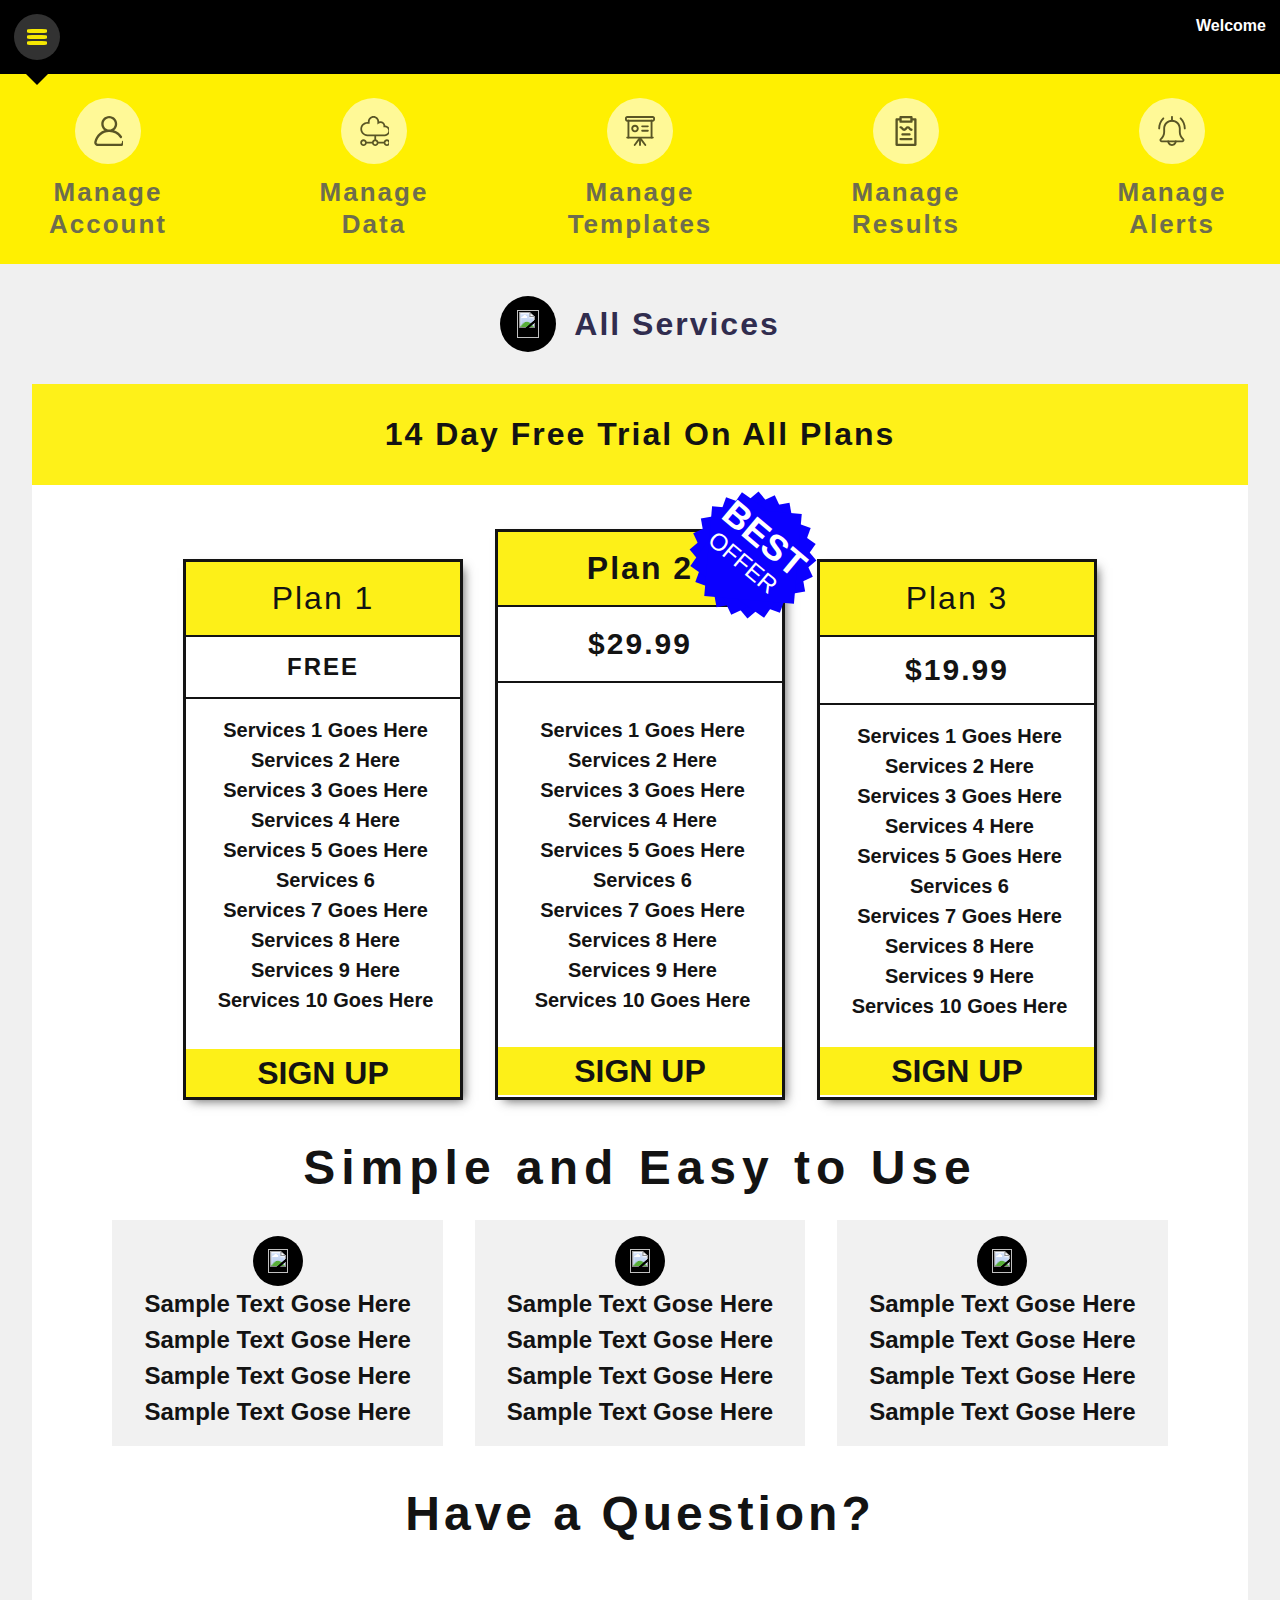
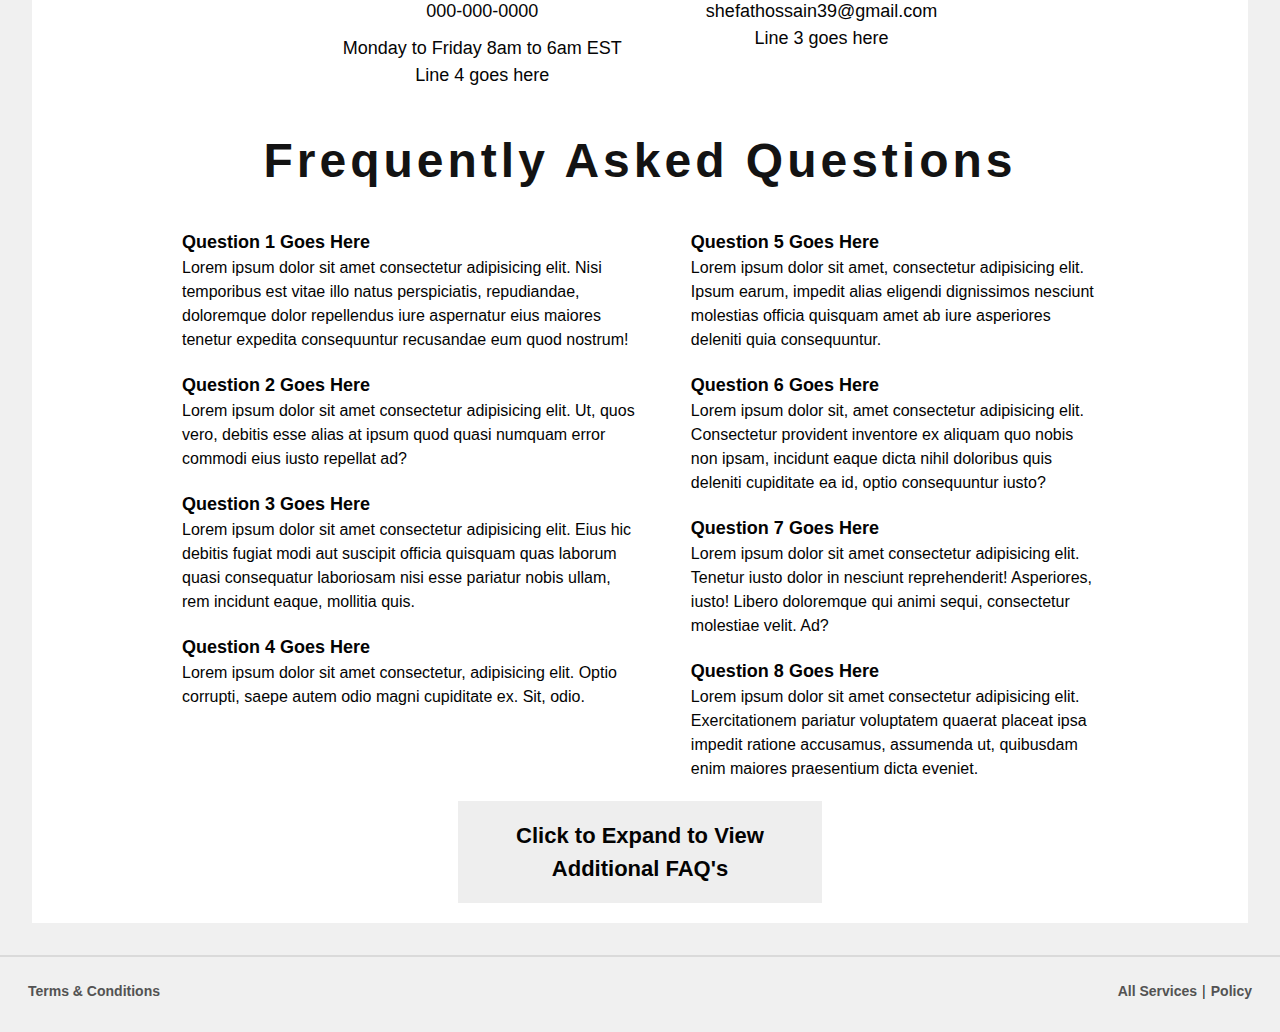
==== allservices.html @ dcf8f084 "Email System & Contact Icon Operation Fixed" ====
<!DOCTYPE html>
<html lang="en">

<head>
    <meta charset="UTF-8">
    <meta name="viewport" content="width=device-width, initial-scale=1.0">
    <title>All Services</title>
    <link rel="stylesheet" href="./css/all_min.css">
    <link rel="stylesheet" href="./css/bootstrap.css">
    <link rel="stylesheet" href="./css/allservices.css">
    <link rel="stylesheet" href="./css/tooltip.css">
    <link rel="stylesheet" href="./css/style.css">
    <link rel="stylesheet" href="./css/login.css">
    <link rel="stylesheet" href="./css/media.css">

    <!-- JS Files  -->
    <script src="./js/bootstrap.js" defer></script>
    <script src="https://cdn.jsdelivr.net/npm/popper.js@1.16.1/dist/umd/popper.min.js" defer></script>
    <script src="https://code.jquery.com/ui/1.10.4/jquery-ui.js" defer></script>
    <script src="https://cdnjs.cloudflare.com/ajax/libs/jquery-easing/1.3/jquery.easing.min.js" defer></script>
    <script src="./js/navbar-script.js" defer></script>

</head>

<body>
    <!-- ============ HEADER SECTON START  ============ -->
    <!-- ============= NAVBAR START ============= -->
    <div class="mynav d-flex">
        <!-- FIXED BAR ITEMS START data-toggle="collapse" data-target="#collapsemenu" -->
        <div class="toggle-btn" onclick="myFunction()" type="button">
            <div class="hambugrer hambugrer1"></div>
            <div class="hambugrer"></div>
            <div class="hambugrer hambugrer3"></div>
        </div>
        <div class="marquee">
            <p>Scrolling text goes here and scrolls... Scrolling text goes here and scrolls... Scrolling text goes here
                and scrolls...</p>
        </div>
        <div class="nav-items d-flex">
            <div class="icon-box other-page45">
                <span class="msg45" tooltip="Email Options" flow="down">
                    <i class="icon fas fa-envelope" onclick="checkMailIcon()"></i>
                </span>
                <span class="moni45" tooltip="System Status" flow="down">
                    <i class="icon fas fa-desktop" onclick="gotoSystemStatus()"></i>
                </span>
                <span class="help45" tooltip="Customer Support" flow="down">
                    <i class="icon fas fa-hands-helping" onclick="gotoContactStatus()"></i>
                </span>
                <span class="user45" tooltip="User Info" flow="down">
                    <i class="icon fas fa-user" onclick="setAccountTab()"></i>
                </span>
                <span class="logout45" tooltip="Sign Out" flow="down">
                    <i class="icon fas fa-sign-out-alt" onclick="loggingOut()"></i>
                </span>
            </div>
            <div class="welcome-box">
                <p class="welcome m-0">Welcome</p>
                <p id="username_div" class="name m-0"></p>
            </div>
        </div>
        <!-- FIXED BAR ITEMS END -->
    </div>

    <!-- triangle -->
    <div id="triangle"></div>

    <!-- ======X====== NAVBAR END =======X===== -->

    <!-- =========== COLLAPSE MENU BAR START =========== -->
    <div class="open navbar-collapse" id="collapsemenu">
        <!-- ============ MAIN TAB CONTAINER + ITEM SECTION START ============ -->
        <div class="wrapper">
            <!-- ======== TAB MENU NAVIGATION START ======== -->
            <div class="tabs">
                <ul id="tabs_ul">
                    <li data-list="tab_1" onclick="setAccountTab()">
                        <div class="tab-box">
                            <div class="svg-box">
                                <svg viewBox="-21 0 512 512">
                                    <path
                                        d="M510.702,438.722c-2.251-10.813-12.84-17.754-23.657-15.503c-10.814,2.251-17.755,12.843-15.503,23.656
                                c1.297,6.229-0.248,12.613-4.236,17.519c-2.31,2.841-7.461,7.606-15.999,7.606H60.693c-8.538,0-13.689-4.766-15.999-7.606
                                c-3.989-4.905-5.533-11.29-4.236-17.519c20.756-99.695,108.691-172.521,210.24-174.977c1.759,0.068,3.526,0.102,5.302,0.102
                                c1.782,0,3.556-0.035,5.322-0.103c71.532,1.716,137.648,37.947,177.687,97.66c6.151,9.175,18.574,11.625,27.75,5.474
                                c9.174-6.151,11.625-18.575,5.473-27.749c-32.817-48.944-80.47-84.534-134.804-102.417C370.538,220.036,392,180.477,392,136
                                C392,61.01,330.991,0,256,0S120,61.01,120,136c0,44.504,21.488,84.084,54.633,108.911c-30.368,9.998-58.863,25.555-83.803,46.069
                                c-45.732,37.617-77.529,90.086-89.532,147.742c-3.762,18.067,0.745,36.623,12.363,50.909C25.222,503.847,42.365,512,60.693,512
                                h390.613c18.329,0,35.472-8.153,47.032-22.369C509.958,475.345,514.464,456.789,510.702,438.722z M160,136
                                c0-52.935,43.065-96,96-96s96,43.065,96,96c0,51.305-40.455,93.339-91.141,95.878c-1.617-0.03-3.237-0.045-4.859-0.045c-1.614,0-3.228,0.016-4.84,0.046C200.465,229.35,160,187.312,160,136z" />
                                </svg>
                            </div>
                            <div class="title-box">
                                <p>Manage</p>
                                <p>Account</p>
                            </div>
                        </div>
                    </li>
                    <li data-list="tab_2" onclick="setDataTab()">
                        <div class="tab-box">
                            <div class="svg-box">
                                <svg viewBox="-21 0 512 512">
                                    <path
                                        d="m455.477 398.803c-25.981 0-47.91 17.649-54.493 41.599h-90.406c-5.269-19.169-20.369-34.289-39.513-39.566v-57.142h148.732c49.92 0 90.532-40.667 90.532-90.653 0-47.68-36.953-86.88-83.686-90.396-3.867-40.845-38.314-72.901-80.1-72.901-8.187 0-16.195 1.216-23.834 3.585-1.519-51.722-44.011-93.329-96.025-93.329-52.971 0-96.066 43.152-96.066 96.194v6.727h-8.551c-66.294 0-120.227 54.005-120.227 120.387s53.933 120.386 120.226 120.386h119.038v57.142c-19.144 5.276-34.244 20.397-39.513 39.566h-90.574c-6.583-23.949-28.512-41.599-54.493-41.599-31.167 0-56.524 25.39-56.524 56.598s25.357 56.599 56.524 56.599c25.981 0 47.91-17.649 54.493-41.599h90.574c6.583 23.95 28.512 41.599 54.493 41.599s47.91-17.649 54.493-41.599h90.406c6.584 23.95 28.512 41.599 54.494 41.599 31.167 0 56.523-25.39 56.523-56.599s-25.356-56.598-56.523-56.598zm-423.676-175.495c0-49.839 40.493-90.387 90.267-90.387h38.511v-36.727c0-36.5 29.655-66.194 66.106-66.194s66.106 29.695 66.106 66.194v50.954l23.861-17.587c8.713-6.422 19.05-9.817 29.892-9.817 27.846 0 50.5 22.685 50.5 50.567 0 1.774-.101 3.618-.3 5.48l-1.774 16.597h24.827c33.399 0 60.572 27.209 60.572 60.653s-27.173 60.652-60.572 60.652h-297.73c-49.774.001-90.266-40.546-90.266-90.385zm24.723 258.692c-14.647 0-26.564-11.932-26.564-26.599s11.917-26.599 26.564-26.599c14.648 0 26.563 11.932 26.563 26.599s-11.915 26.599-26.563 26.599zm199.56 0c-14.648 0-26.563-11.932-26.563-26.599s11.916-26.599 26.563-26.599 26.563 11.932 26.563 26.599-11.915 26.599-26.563 26.599zm199.393 0c-14.648 0-26.563-11.932-26.563-26.599s11.916-26.599 26.563-26.599 26.563 11.932 26.563 26.599-11.916 26.599-26.563 26.599z" />
                                </svg>
                            </div>
                            <div class="title-box">
                                <p>Manage</p>
                                <p>Data</p>
                            </div>
                        </div>
                    </li>
                    <li data-list="tab_3" onclick="setTemplateTab()">
                        <div class="tab-box">
                            <div class="svg-box">
                                <svg viewBox="0 0 24 24">
                                    <g>
                                        <path
                                            d="m8 13c-1.654 0-3-1.346-3-3s1.346-3 3-3 3 1.346 3 3-1.346 3-3 3zm0-4.5c-.827 0-1.5.673-1.5 1.5s.673 1.5 1.5 1.5 1.5-.673 1.5-1.5-.673-1.5-1.5-1.5z" />
                                    </g>
                                    <g>
                                        <path
                                            d="m18.25 9h-4.5c-.414 0-.75-.336-.75-.75s.336-.75.75-.75h4.5c.414 0 .75.336.75.75s-.336.75-.75.75z" />
                                    </g>
                                    <g>
                                        <path
                                            d="m18.25 12.5h-4.5c-.414 0-.75-.336-.75-.75s.336-.75.75-.75h4.5c.414 0 .75.336.75.75s-.336.75-.75.75z" />
                                    </g>
                                    <g>
                                        <path
                                            d="m22.25 4.5h-20.5c-.965 0-1.75-.785-1.75-1.75v-1c0-.965.785-1.75 1.75-1.75h20.5c.965 0 1.75.785 1.75 1.75v1c0 .965-.785 1.75-1.75 1.75zm-20.5-3c-.138 0-.25.112-.25.25v1c0 .138.112.25.25.25h20.5c.138 0 .25-.112.25-.25v-1c0-.138-.112-.25-.25-.25z" />
                                    </g>
                                    <g>
                                        <path
                                            d="m22.25 18h-20.5c-.414 0-.75-.336-.75-.75s.336-.75.75-.75h20.5c.414 0 .75.336.75.75s-.336.75-.75.75z" />
                                    </g>
                                    <g>
                                        <path
                                            d="m12 24c-.414 0-.75-.336-.75-.75v-5.75c0-.414.336-.75.75-.75s.75.336.75.75v5.75c0 .414-.336.75-.75.75z" />
                                    </g>
                                    <g>
                                        <path
                                            d="m16.25 24c-.229 0-.457-.105-.604-.304l-3.646-4.934-3.647 4.934c-.247.334-.716.403-1.049.157s-.403-.716-.157-1.049l4.25-5.75c.282-.383.924-.383 1.206 0l4.25 5.75c.246.333.176.803-.157 1.049-.134.099-.291.147-.446.147z" />
                                    </g>
                                    <g>
                                        <path
                                            d="m21.25 18c-.414 0-.75-.336-.75-.75v-13.5c0-.414.336-.75.75-.75s.75.336.75.75v13.5c0 .414-.336.75-.75.75z" />
                                    </g>
                                    <g>
                                        <path
                                            d="m2.75 18c-.414 0-.75-.336-.75-.75v-13.5c0-.414.336-.75.75-.75s.75.336.75.75v13.5c0 .414-.336.75-.75.75z" />
                                    </g>
                                </svg>
                            </div>
                            <div class="title-box">
                                <p>Manage</p>
                                <p>Templates</p>
                            </div>
                        </div>
                    </li>
                    <li data-list="tab_4" onclick="setResultTab()">
                        <div class="tab-box">
                            <div class="svg-box">
                                <svg viewBox="-76 0 512 512">
                                    <path
                                        d="m340 38h-47v-18c0-11.046875-8.953125-20-20-20h-186c-11.046875 0-20 8.953125-20 20v18h-47c-11.046875 0-20 8.953125-20 20v434c0 11.046875 8.953125 20 20 20h320c11.046875 0 20-8.953125 20-20v-434c0-11.046875-8.953125-20-20-20zm-233 2h146v36h-146zm213 432h-280v-394h27v18c0 11.046875 8.953125 20 20 20h186c11.046875 0 20-8.953125 20-20v-18h27zm-27-238c0 11.046875-8.953125 20-20 20-40.171875 0-47.160156-40-62-40-14.769531 0-21.933594 40-62.003906 40-40.171875 0-47.15625-40-61.996094-40-11.046875 0-20-8.953125-20-20s8.953125-20 20-20c40.171875 0 47.160156 40 61.996094 40 14.769531 0 21.9375-40 62.003906-40 40.171875 0 47.160156 40 62 40 11.046875 0 20 8.953125 20 20zm-172.5 100c-11.046875 0-20-8.953125-20-20s8.953125-20 20-20h119c11.046875 0 20 8.953125 20 20s-8.953125 20-20 20zm172.5 60c0 11.046875-8.953125 20-20 20h-186c-11.046875 0-20-8.953125-20-20s8.953125-20 20-20h186c11.046875 0 20 8.953125 20 20zm0 0" />
                                </svg>
                            </div>
                            <div class="title-box">
                                <p>Manage</p>
                                <p>Results</p>
                            </div>
                        </div>
                    </li>
                    <li data-list="tab_5" onclick="setAlertTab()">
                        <div class="tab-box">
                            <div class="svg-box">
                                <svg viewBox="-21 0 512 512">
                                    <path
                                        d="m453.332031 229.332031c-8.832031 0-16-7.167969-16-16 0-61.269531-23.847656-118.847656-67.15625-162.175781-6.25-6.25-6.25-16.382812 0-22.632812s16.382813-6.25 22.636719 0c49.34375 49.363281 76.519531 115.007812 76.519531 184.808593 0 8.832031-7.167969 16-16 16zm0 0" />
                                    <path
                                        d="m16 229.332031c-8.832031 0-16-7.167969-16-16 0-69.800781 27.179688-135.445312 76.542969-184.789062 6.25-6.25 16.386719-6.25 22.636719 0s6.25 16.386719 0 22.636719c-43.328126 43.304687-67.179688 100.882812-67.179688 162.152343 0 8.832031-7.167969 16-16 16zm0 0" />
                                    <path
                                        d="m234.667969 512c-44.117188 0-80-35.882812-80-80 0-8.832031 7.167969-16 16-16s16 7.167969 16 16c0 26.476562 21.523437 48 48 48 26.472656 0 48-21.523438 48-48 0-8.832031 7.167969-16 16-16s16 7.167969 16 16c0 44.117188-35.882813 80-80 80zm0 0" />
                                    <path
                                        d="m410.667969 448h-352c-20.589844 0-37.335938-16.746094-37.335938-37.332031 0-10.925781 4.757813-21.269531 13.058594-28.375 32.445313-27.414063 50.941406-67.261719 50.941406-109.480469v-59.480469c0-82.34375 66.988281-149.332031 149.335938-149.332031 82.34375 0 149.332031 66.988281 149.332031 149.332031v59.480469c0 42.21875 18.496094 82.066406 50.730469 109.332031 8.511719 7.253907 13.269531 17.597657 13.269531 28.523438 0 20.585937-16.746094 37.332031-37.332031 37.332031zm-176-352c-64.707031 0-117.335938 52.628906-117.335938 117.332031v59.480469c0 51.644531-22.632812 100.414062-62.078125 133.757812-.746094.640626-1.921875 1.964844-1.921875 4.097657 0 2.898437 2.433594 5.332031 5.335938 5.332031h352c2.898437 0 5.332031-2.433594 5.332031-5.332031 0-2.132813-1.171875-3.457031-1.878906-4.054688-39.488282-33.386719-62.121094-82.15625-62.121094-133.800781v-59.480469c0-64.703125-52.628906-117.332031-117.332031-117.332031zm0 0" />
                                    <path
                                        d="m234.667969 96c-8.832031 0-16-7.167969-16-16v-64c0-8.832031 7.167969-16 16-16s16 7.167969 16 16v64c0 8.832031-7.167969 16-16 16zm0 0" />
                                </svg>
                            </div>
                            <div class="title-box">
                                <p>Manage</p>
                                <p>Alerts</p>
                            </div>
                        </div>
                    </li>
                </ul>
            </div>
            <!-- ===x===== TAB MENU NAVIGATION END ====x==== -->
        </div>
        <!-- ======x====== MAIN TAB CONTAINER + ITEM SECTION END ======x====== -->
    </div>
    <!-- =====X===== COLLAPSE MENU BAR END ======X==== -->
    <!-- ============ HEADER SECTON END  ============ -->

    <!-- ============ ALL SERVICE SECTON START =============== -->
    <div class="title-terms">
        <div class="hero-title">
            <div class="hero-box">
                <div class="title-icon">
                    <img src="./images/option_title.png" alt="">
                </div>
                <div class="mytitle">
                    <p class="">All Services</p>
                </div>
            </div>
        </div>
    </div>
    <div class="trial_14">
        <p>14 Day Free Trial On All Plans</p>
    </div>
    <div id="allserv-section">
        <!-- PLAN SECTION START -->
        <div class="plan-section">
            <div class="plan-box plan-box-1">
                <div class="plan_name">
                    <p>Plan 1</p>
                </div>
                <div class="plan_price free">
                    <p>FREE</p>
                </div>
                <div class="plan_services">
                    <div class="service-name">
                        <i class="fas fa-check"></i>
                        <p>Services 1 Goes Here</p>
                    </div>
                    <div class="service-name">
                        <i class="fas fa-check"></i>
                        <p>Services 2 Here</p>
                    </div>
                    <div class="service-name">
                        <i class="fas fa-check"></i>
                        <p>Services 3 Goes Here</p>
                    </div>
                    <div class="service-name">
                        <i class="fas fa-check"></i>
                        <p>Services 4 Here</p>
                    </div>
                    <div class="service-name">
                        <i class="fas fa-check"></i>
                        <p>Services 5 Goes Here</p>
                    </div>
                    <div class="service-name">
                        <i class="fas fa-times"></i>
                        <p>Services 6</p>
                    </div>
                    <div class="service-name">
                        <i class="fas fa-times"></i>
                        <p>Services 7 Goes Here</p>
                    </div>
                    <div class="service-name">
                        <i class="fas fa-times"></i>
                        <p>Services 8 Here</p>
                    </div>
                    <div class="service-name">
                        <i class="fas fa-times"></i>
                        <p>Services 9 Here</p>
                    </div>
                    <div class="service-name">
                        <i class="fas fa-times"></i>
                        <p>Services 10 Goes Here</p>
                    </div>
                </div>
                <div class="signup-box3" onclick="setAccountTab()">
                    <p>SIGN UP</p>
                </div>
            </div>
            <div class="plan-box plan-box-2">
                <div class="plan_name">
                    <p>Plan 2</p>
                    <div class="plan-star">
                        <!-- &#9733; -->
                        <!-- <i class="fas fa-star"></i> -->
                        <div class="starburst">
                            <span></span>
                        </div>
                        <div class="ght8 star-text1">
                            BEST
                        </div>
                        <div class="ght8 star-text2">
                            OFFER
                        </div>
                    </div>
                </div>
                <div class="plan_price">
                    <p>$29.99</p>
                </div>
                <div class="plan_services">
                    <div class="service-name">
                        <i class="fas fa-check"></i>
                        <p>Services 1 Goes Here</p>
                    </div>
                    <div class="service-name">
                        <i class="fas fa-check"></i>
                        <p>Services 2 Here</p>
                    </div>
                    <div class="service-name">
                        <i class="fas fa-check"></i>
                        <p>Services 3 Goes Here</p>
                    </div>
                    <div class="service-name">
                        <i class="fas fa-check"></i>
                        <p>Services 4 Here</p>
                    </div>
                    <div class="service-name">
                        <i class="fas fa-check"></i>
                        <p>Services 5 Goes Here</p>
                    </div>
                    <div class="service-name">
                        <i class="fas fa-times"></i>
                        <p>Services 6</p>
                    </div>
                    <div class="service-name">
                        <i class="fas fa-times"></i>
                        <p>Services 7 Goes Here</p>
                    </div>
                    <div class="service-name">
                        <i class="fas fa-times"></i>
                        <p>Services 8 Here</p>
                    </div>
                    <div class="service-name">
                        <i class="fas fa-times"></i>
                        <p>Services 9 Here</p>
                    </div>
                    <div class="service-name">
                        <i class="fas fa-times"></i>
                        <p>Services 10 Goes Here</p>
                    </div>
                </div>
                <div class="signup-box3" onclick="setAccountTab()">
                    <p>SIGN UP</p>
                </div>
            </div>
            <div class="plan-box plan-box-3">
                <div class="plan_name">
                    <p>Plan 3</p>
                </div>
                <div class="plan_price">
                    <p>$19.99</p>
                </div>
                <div class="plan_services">
                    <div class="service-name">
                        <i class="fas fa-check"></i>
                        <p>Services 1 Goes Here</p>
                    </div>
                    <div class="service-name">
                        <i class="fas fa-check"></i>
                        <p>Services 2 Here</p>
                    </div>
                    <div class="service-name">
                        <i class="fas fa-check"></i>
                        <p>Services 3 Goes Here</p>
                    </div>
                    <div class="service-name">
                        <i class="fas fa-check"></i>
                        <p>Services 4 Here</p>
                    </div>
                    <div class="service-name">
                        <i class="fas fa-check"></i>
                        <p>Services 5 Goes Here</p>
                    </div>
                    <div class="service-name">
                        <i class="fas fa-times"></i>
                        <p>Services 6</p>
                    </div>
                    <div class="service-name">
                        <i class="fas fa-times"></i>
                        <p>Services 7 Goes Here</p>
                    </div>
                    <div class="service-name">
                        <i class="fas fa-times"></i>
                        <p>Services 8 Here</p>
                    </div>
                    <div class="service-name">
                        <i class="fas fa-times"></i>
                        <p>Services 9 Here</p>
                    </div>
                    <div class="service-name">
                        <i class="fas fa-times"></i>
                        <p>Services 10 Goes Here</p>
                    </div>
                </div>
                <div class="signup-box3" onclick="setAccountTab()">
                    <p>SIGN UP</p>
                </div>
            </div>
        </div>
        <!-- PLAN SECTION END -->
        <!-- SIMPLE USE SECTION START -->
        <div class="simple-use">
            <div class="title-simple-use">
                <p>Simple and Easy to Use</p>
            </div>
            <div class="simple-use-row">
                <div class="simple-use-box box0901">
                    <div class="simple-use-icon">
                        <img src="./images/option_1.png" alt="">
                    </div>
                    <div class="simple-use-text">
                        <p>Sample Text Gose Here</p>
                        <p>Sample Text Gose Here</p>
                        <p>Sample Text Gose Here</p>
                        <p>Sample Text Gose Here</p>
                    </div>
                </div>
                <div class="simple-use-box box0902">
                    <div class="simple-use-icon">
                        <img src="./images/option_1.png" alt="">
                    </div>
                    <div class="simple-use-text">
                        <p>Sample Text Gose Here</p>
                        <p>Sample Text Gose Here</p>
                        <p>Sample Text Gose Here</p>
                        <p>Sample Text Gose Here</p>
                    </div>
                </div>
                <div class="simple-use-box box0903">
                    <div class="simple-use-icon">
                        <img src="./images/option_1.png" alt="">
                    </div>
                    <div class="simple-use-text">
                        <p>Sample Text Gose Here</p>
                        <p>Sample Text Gose Here</p>
                        <p>Sample Text Gose Here</p>
                        <p>Sample Text Gose Here</p>
                    </div>
                </div>
            </div>
        </div>
        <!-- SIMPLE USE SECTION START -->
        <!-- HAVE A QUERSTION SECTION START -->
        <div class="have-a-q">
            <div class="title-have-a-q">
                <p>Have a Question?</p>
            </div>
            <div class="have-a-question-row">
                <div class="question-box4 phn">
                    <div class="phone-555">
                        <div class="icon-social">
                            <i class="fas fa-phone"></i>
                        </div>
                        <div class="phone-nmb-f">
                            <p>000-000-0000</p>
                        </div>
                    </div>
                    <div class="time-box-here">
                        <p>Monday to Friday 8am to 6am EST</p>
                        <p>Line 4 goes here</p>
                    </div>
                </div>
                <div class="question-box4 e_mail">
                    <div class="icon-social">
                        <i class="fas fa-envelope"></i>
                    </div>
                    <div class="address-mail">
                        <p>shefathossain39@gmail.com</p>
                        <p>Line 3 goes here</p>
                    </div>
                </div>
            </div>
        </div>
        <!-- HAVE A QUERSTION SECTION END -->
        <!-- FREQUENTLY ASKED QUESTIONS START -->
        <div id="faq-sercices">
            <div class="faq-title">
                <p>Frequently Asked Questions</p>
            </div>
            <div class="faq-wrapper">
                <div class="inside-box-faq-left">
                    <div class="asked-questions">
                        <div class="zap-title">
                            <p>Question 1 Goes Here</p>
                        </div>
                        <div class="zap-discription">
                            <p>Lorem ipsum dolor sit amet consectetur adipisicing elit. Nisi temporibus est vitae illo
                                natus perspiciatis, repudiandae, doloremque dolor repellendus iure aspernatur eius
                                maiores tenetur expedita consequuntur recusandae eum quod nostrum!</p>
                        </div>
                    </div>
                    <div class="asked-questions">
                        <div class="zap-title">
                            <p>Question 2 Goes Here</p>
                        </div>
                        <div class="zap-discription">
                            <p>Lorem ipsum dolor sit amet consectetur adipisicing elit. Ut, quos vero, debitis esse
                                alias at ipsum quod quasi numquam error commodi eius iusto repellat ad?</p>
                        </div>
                    </div>
                    <div class="asked-questions">
                        <div class="zap-title">
                            <p>Question 3 Goes Here</p>
                        </div>
                        <div class="zap-discription">
                            <p>Lorem ipsum dolor sit amet consectetur adipisicing elit. Eius hic debitis fugiat modi aut
                                suscipit officia quisquam quas laborum quasi consequatur laboriosam nisi esse pariatur
                                nobis ullam, rem incidunt eaque, mollitia quis.</p>
                        </div>
                    </div>
                    <div class="asked-questions">
                        <div class="zap-title">
                            <p>Question 4 Goes Here</p>
                        </div>
                        <div class="zap-discription">
                            <p>Lorem ipsum dolor sit amet consectetur, adipisicing elit. Optio corrupti, saepe autem
                                odio magni cupiditate ex. Sit, odio.</p>
                        </div>
                    </div>
                </div>
                <div class="inside-box-faq-right">
                    <div class="asked-questions">
                        <div class="zap-title">
                            <p>Question 5 Goes Here</p>
                        </div>
                        <div class="zap-discription">
                            <p>Lorem ipsum dolor sit amet, consectetur adipisicing elit. Ipsum earum, impedit alias
                                eligendi dignissimos nesciunt molestias officia quisquam amet ab iure asperiores
                                deleniti quia consequuntur.</p>
                        </div>
                    </div>
                    <div class="asked-questions">
                        <div class="zap-title">
                            <p>Question 6 Goes Here</p>
                        </div>
                        <div class="zap-discription">
                            <p>Lorem ipsum dolor sit, amet consectetur adipisicing elit. Consectetur provident inventore
                                ex aliquam quo nobis non ipsam, incidunt eaque dicta nihil doloribus quis deleniti
                                cupiditate ea id, optio consequuntur iusto?</p>
                        </div>
                    </div>
                    <div class="asked-questions">
                        <div class="zap-title">
                            <p>Question 7 Goes Here</p>
                        </div>
                        <div class="zap-discription">
                            <p>Lorem ipsum dolor sit amet consectetur adipisicing elit. Tenetur iusto dolor in nesciunt
                                reprehenderit! Asperiores, iusto! Libero doloremque qui animi sequi, consectetur
                                molestiae velit. Ad?</p>
                        </div>
                    </div>
                    <div class="asked-questions">
                        <div class="zap-title">
                            <p>Question 8 Goes Here</p>
                        </div>
                        <div class="zap-discription">
                            <p>Lorem ipsum dolor sit amet consectetur adipisicing elit. Exercitationem pariatur
                                voluptatem quaerat placeat ipsa impedit ratione accusamus, assumenda ut, quibusdam enim
                                maiores praesentium dicta eveniet.</p>
                        </div>
                    </div>
                </div>
            </div>
            <div class="faq-wrapper" id="more_faq" style="display: none;">
                <div class="inside-box-faq-left">
                    <div class="asked-questions">
                        <div class="zap-title">
                            <p>Question 9 Goes Here</p>
                        </div>
                        <div class="zap-discription">
                            <p>Lorem ipsum dolor sit amet consectetur adipisicing elit. Nisi temporibus est
                                vitae illo
                                natus perspiciatis, repudiandae, doloremque dolor repellendus iure aspernatur
                                eius
                                maiores tenetur expedita consequuntur recusandae eum quod nostrum!</p>
                        </div>
                    </div>
                    <div class="asked-questions">
                        <div class="zap-title">
                            <p>Question 10 Goes Here</p>
                        </div>
                        <div class="zap-discription">
                            <p>Lorem ipsum dolor sit amet consectetur adipisicing elit. Ut, quos vero, debitis
                                esse
                                alias at ipsum quod quasi numquam error commodi eius iusto repellat ad?</p>
                        </div>
                    </div>
                    <div class="asked-questions">
                        <div class="zap-title">
                            <p>Question 11 Goes Here</p>
                        </div>
                        <div class="zap-discription">
                            <p>Lorem ipsum dolor sit amet consectetur adipisicing elit. Eius hic debitis fugiat
                                modi aut
                                suscipit officia quisquam quas laborum quasi consequatur laboriosam nisi esse
                                pariatur
                                nobis ullam, rem incidunt eaque, mollitia quis.</p>
                        </div>
                    </div>
                    <div class="asked-questions">
                        <div class="zap-title">
                            <p>Question 12 Goes Here</p>
                        </div>
                        <div class="zap-discription">
                            <p>Lorem ipsum dolor sit amet consectetur, adipisicing elit. Optio corrupti, saepe
                                autem
                                odio magni cupiditate ex. Sit, odio.</p>
                        </div>
                    </div>
                </div>
                <div class="inside-box-faq-right">
                    <div class="asked-questions">
                        <div class="zap-title">
                            <p>Question 13 Goes Here</p>
                        </div>
                        <div class="zap-discription">
                            <p>Lorem ipsum dolor sit amet, consectetur adipisicing elit. Ipsum earum, impedit
                                alias
                                eligendi dignissimos nesciunt molestias officia quisquam amet ab iure asperiores
                                deleniti quia consequuntur.</p>
                        </div>
                    </div>
                    <div class="asked-questions">
                        <div class="zap-title">
                            <p>Question 14 Goes Here</p>
                        </div>
                        <div class="zap-discription">
                            <p>Lorem ipsum dolor sit, amet consectetur adipisicing elit. Consectetur provident
                                inventore
                                ex aliquam quo nobis non ipsam, incidunt eaque dicta nihil doloribus quis
                                deleniti
                                cupiditate ea id, optio consequuntur iusto?</p>
                        </div>
                    </div>
                    <div class="asked-questions">
                        <div class="zap-title">
                            <p>Question 15 Goes Here</p>
                        </div>
                        <div class="zap-discription">
                            <p>Lorem ipsum dolor sit amet consectetur adipisicing elit. Tenetur iusto dolor in
                                nesciunt
                                reprehenderit! Asperiores, iusto! Libero doloremque qui animi sequi, consectetur
                                molestiae velit. Ad?</p>
                        </div>
                    </div>
                    <div class="asked-questions">
                        <div class="zap-title">
                            <p>Question 16 Goes Here</p>
                        </div>
                        <div class="zap-discription">
                            <p>Lorem ipsum dolor sit amet consectetur adipisicing elit. Exercitationem pariatur
                                voluptatem quaerat placeat ipsa impedit ratione accusamus, assumenda ut,
                                quibusdam enim
                                maiores praesentium dicta eveniet.</p>
                        </div>
                    </div>
                </div>
            </div>

            <div class="extra-faq">
                <button id="fds546" class="accordion">Click to Expand to View Additional FAQ's
                    <i id="sfe2" class="fas fa-chevron-down"></i>
                </button>
            </div>
        </div>
        <!-- FREQUENTLY ASKED QUESTIONS END -->
    </div>
    <!-- ============  ALL SERVICE SECTON END =============== -->
    <section id="footer">
        <div class="footer-inner">
            <div class="footer-link">
                <span class="terms" onclick="linkTermsConditions()">Terms & Conditions</span>
                <div class="services">
                    <span onclick="linkAllServices()">All Services</span>
                    <p>|</p>
                    <span onclick="linkPolicy()">Policy</span>
                </div>
            </div>
        </div>
    </section>
    <!-- Login is required Modal start -->
    <div class="modal fade" id="loginRequired">
        <div class="modal-dialog modal-dialog-centered" role="document">
            <div class="modal-content">
                <div class="login-alert-header">
                    <i class="fas fa-exclamation-triangle"></i>
                </div>
                <div class="modal-body">
                    <p>Login is required to access this page</p>
                    <button type="button" data-dismiss="modal">Close</button>
                </div>
            </div>
        </div>
    </div>
    <!-- Login is required Modal start -->
    <script src="./js/jquery.js"></script>
    <script src="https://code.jquery.com/ui/1.10.4/jquery-ui.js"></script>
    <script>
        const currentUser = localStorage.getItem("currentUser");
        const user_div = document.getElementById("username_div");
        if (currentUser != null && currentUser != "") {
            user_div.innerHTML = `<p class="name m-0">${currentUser}</p>`;
        }

        $("#fds546").click(function () {
            $("#more_faq").fadeToggle(500);
            $("#sfe2").toggleClass("open")
        });
    </script>

    <!-- JS FILES -->
    <script src="./js/jquery.js"></script>

</body>

</html>
---- css/allservices.css ----
.trial_14 {
    background: #FEF119;
    width: 95%;
    position: relative;
    margin: 32px auto 0;
    padding: 32px 0;
}

.trial_14 p {
    font-size: 32px;
    letter-spacing: 2px;
    margin: 0;
    line-height: normal;
    color: #131313;
    font-family: gilroy-bold, sans-serif;
    font-weight: 600;
    text-align: center;
}

#allserv-section {
    width: 95%;
    position: relative;
    background: #ffffff;
    margin: 0px auto 32px;
    padding: 20px 0px;
}

/* plan section */
#allserv-section .plan-section {
    display: flex;
    width: 100%;
    margin-top: 24px;
}

#allserv-section .plan-box {
    border: 3px solid #131313;
    width: 280px;
    box-shadow: 5px 5px 10px -4px rgb(51 51 51 / 75%);
}

#allserv-section .plan-box-1 {
    margin: 30px 32px 0px auto;
}

#allserv-section .plan-box-2 {
    width: 290px;
}

#allserv-section .plan-box-3 {
    margin: 30px auto 0px 32px;
}

#allserv-section .plan_name {
    background: #FDF018;
}

#allserv-section .plan_name p {
    font-size: 32px;
    letter-spacing: 2px;
    margin: 0;
    line-height: normal;
    color: #131313;
    font-family: gilroy-medium, sans-serif;
    font-weight: 500;
    text-align: center;
    padding: 18px 0;
}

#allserv-section .plan-box-2 .plan_name {
    position: relative;
}

/* ==== START DESIGN START ==== */
#allserv-section .plan-box-2 .plan_name .plan-star {
    position: absolute;
    font-size: 136px;
    color: #0B00FF;
    top: -22px;
    right: -16px;
    transform: rotate(110deg);
    user-select: none;
}

.starburst {
    background: #0B00FF;
    width: 90px;
    height: 90px;
    text-align: center;
    color: #fff;
}

.starburst,
.starburst span {
    display: flex;
    align-items: center;
    justify-content: center;
}

.starburst span {
    width: 100%;
    height: 100%;
    background: inherit;
    transform: rotate(45deg);
}

.starburst:before,
.starburst:after,
.starburst span:before,
.starburst span:after {
    content: "";
    position: absolute;
    top: 0;
    left: 0;
    width: 100%;
    height: 100%;
    background: inherit;
    z-index: -1;
    transform: rotate(30deg);
}

.starburst:after {
    transform: rotate(-30deg);
}

.starburst span:after {
    transform: rotate(30deg);
}

.starburst span:before {
    transform: rotate(-30deg);
}

#allserv-section .plan-box-2 .plan_name .ght8 {
    margin: 0;
    /* letter-spacing: 3px; */
    /* line-height: normal; */
    color: #ffffff;
    position: absolute;
    transform: rotate(290deg);
}

#allserv-section .plan-box-2 .plan_name .star-text1 {
    top: 13px;
    right: 16px;
    font-size: 36px;
    font-family: gilroy-bold, sans-serif;
    font-weight: 900;
}

#allserv-section .plan-box-2 .plan_name .star-text2 {
    top: 34px;
    right: -6px;
    font-size: 24px;
    font-family: gilroy-medium, sans-serif;
    font-weight: 500;
}

/* ==== START DESIGN END ==== */

#allserv-section .plan-box-2 .plan_name p {
    font-weight: 600;
}

#allserv-section .plan_price {
    padding: 16px 0;
    border: 2px solid #131313;
    border-left: none;
    border-right: none;
}

#allserv-section .plan-box-2 .plan_price {
    padding: 20px 0;
}

#allserv-section .plan_price p {
    font-size: 30px;
    letter-spacing: 2px;
    margin: 0;
    line-height: normal;
    color: #131313;
    font-family: gilroy-bold, sans-serif;
    font-weight: 600;
    text-align: center;
}

#allserv-section .plan_price.free p {
    font-size: 24px;
}

/* services */
#allserv-section .plan_services {
    margin: 16px 0;
}

#allserv-section .plan-box-1 .plan_services {
    margin-bottom: 34px;
}

#allserv-section .plan-box-3 .plan_services {
    margin-bottom: 26px;
}

#allserv-section .plan-box-2 .plan_services {
    padding: 16px 0;
}

#allserv-section .service-name {
    display: flex;
}

#allserv-section .service-name i {
    margin: auto 0 auto auto;
    font-size: 22px;
}

#allserv-section .service-name i.fa-check {
    color: #43a047;
}

#allserv-section .service-name i.fa-times {
    color: #e53935;
}

#allserv-section .service-name p {
    font-size: 20px;
    margin: 0;
    color: #131313;
    font-family: gilroy-medium, sans-serif;
    font-weight: 600;
    margin-right: auto;
    margin-left: 5px;
}

#allserv-section .signup-box3 {
    background: #FDF018;
}

#allserv-section .signup-box3 p {
    background: #FDF018;
    font-size: 32px;
    margin: 0;
    color: #131313;
    font-family: gilroy-medium, sans-serif;
    font-weight: 600;
    text-align: center;
    cursor: pointer;
}

#allserv-section .signup-box3 p:hover {
    background: #e9dd00;
}

/* simple use section */
.simple-use .title-simple-use {
    margin: 32px 0 16px;
}

.simple-use .title-simple-use p {
    font-size: 48px;
    margin: 0;
    color: #131313;
    font-family: gilroy-medium, sans-serif;
    font-weight: 600;
    text-align: center;
    letter-spacing: 6px;
}

.simple-use .simple-use-row {
    display: flex;
}

.simple-use .simple-use-row .simple-use-box {
    background: #F1F1F1;
    padding: 16px 32px;
}

.simple-use .simple-use-box .simple-use-icon {
    width: 50px;
    height: 50px;
    border-radius: 50%;
    background: #000000;
    position: relative;
    margin: 0 auto;
}

.simple-use .simple-use-box .simple-use-icon img {
    position: absolute;
    width: 20px;
    height: 24px;
    margin: auto;
    top: 0;
    bottom: 0;
    left: 0;
    right: 0;
}

.simple-use .simple-use-box .simple-use-text p {
    font-size: 24px;
    margin: 0;
    color: #131313;
    font-family: gilroy-medium, sans-serif;
    font-weight: 600;
    text-align: center;
}

.simple-use-row .simple-use-box.box0901 {
    margin-left: auto;
}

.simple-use-row .simple-use-box.box0902 {
    margin: 0 32px;
}

.simple-use-row .simple-use-box.box0903 {
    margin-right: auto;
}

/* question secton */
.have-a-q .title-have-a-q {
    margin: 32px 0 0;
}

.have-a-q .title-have-a-q p {
    font-size: 48px;
    margin: 0;
    color: #131313;
    font-family: gilroy-medium, sans-serif;
    font-weight: 600;
    text-align: center;
    letter-spacing: 4px;
}

.have-a-q .have-a-question-row {
    display: flex;
    margin-top: 32px;
}

.have-a-q .question-box4.phn {
    margin-left: auto;
    margin-right: 42px;
}

.have-a-q .question-box4.e_mail {
    margin-left: 42px;
    margin-right: auto;
}

.have-a-q .question-box4 .icon-social i {
    font-size: 32px;
    display: block;
    text-align: center;
    color: #4286C9;
}

.have-a-q .question-box4 .phone-nmb-f p {
    font-size: 18px;
    margin: 16px 0 10px;
    color: #050505;
    font-family: gilroy-medium, sans-serif;
    font-weight: 500;
    text-align: center;
}

.have-a-q .question-box4 .time-box-here p {
    font-size: 18px;
    margin: 0;
    color: #050505;
    font-family: gilroy-medium, sans-serif;
    font-weight: 500;
    text-align: center;
}

.have-a-q .question-box4.e_mail .address-mail {
    margin: 16px 0;
}

.have-a-q .question-box4.e_mail p {
    font-size: 18px;
    margin: 0;
    color: #050505;
    font-family: gilroy-medium, sans-serif;
    font-weight: 500;
    text-align: center;
}

/* FREQUENTLY ASKED QUESTIONS */
#faq-sercices {
    margin-top: 36px;
}

#faq-sercices .faq-title p {
    font-size: 48px;
    margin: 0;
    color: #131313;
    font-family: gilroy-medium, sans-serif;
    font-weight: 600;
    text-align: center;
    letter-spacing: 4px;
}

#faq-sercices .faq-wrapper {
    display: flex;
    margin: 32px 150px 0;
}

#faq-sercices .faq-wrapper .inside-box-faq-left {
    margin-right: 50px;
}

#faq-sercices .faq-wrapper .asked-questions {
    margin-bottom: 20px;
}

#faq-sercices .zap-title p {
    font-size: 18px;
    margin: 0;
    color: #030303;
    font-family: gilroy-medium, sans-serif;
    font-weight: 600;
}

#faq-sercices .zap-discription p {
    font-size: 16px;
    margin: 0;
    color: #030303;
    font-family: gilroy-regular, sans-serif;
    font-weight: 500;
}

#faq-sercices .extra-faq {
    width: 100%;
}

#faq-sercices .accordion {
    background-color: #eee;
    color: #080808;
    cursor: pointer;
    padding: 18px;
    border: none;
    text-align: center;
    outline: none;
    transition: 0.4s;
    font-size: 22px;
    color: #030303;
    font-family: gilroy-medium, sans-serif;
    font-weight: 600;
    width: 30%;
    margin: 0 auto;
    display: block;
}

#faq-sercices .active,
#faq-sercices .accordion:hover {
    background-color: #ccc;
}

#faq-sercices .panel {
    padding: 0 18px;
    background-color: white;
    max-height: 0;
    overflow: hidden;
    transition: max-height 0.2s ease-out;
}

.extra-faq button i {
    transform: rotate(0deg);
    transition: transform 0.3s linear;
}

.extra-faq button i.open {
    transform: rotate(180deg);
    transition: transform 0.3s linear;
}

#more_faq {
    margin-top: 0px !important;
}
---- css/tooltip.css ----
/* START TOOLTIP STYLES */
[tooltip] {
    position: relative;
    cursor: pointer;
    /* opinion 1 */
}

/* Applies to all tooltips */
[tooltip]::before,
[tooltip]::after {
    text-transform: none;
    /* opinion 2 */
    font-size: .9em;
    /* opinion 3 */
    line-height: 1;
    user-select: none;
    pointer-events: none;
    position: absolute;
    display: none;
    opacity: 0;
}

[tooltip]::before {
    content: '';
    border: 5px solid transparent;
    /* opinion 4 */
    z-index: 1001;
    /* absurdity 1 */
}

[tooltip]::after {
    content: attr(tooltip);
    /* magic! */

    /* most of the rest of this is opinion */
    font-family: gilroy-medium, sans-serif;
    font-weight: 600;
    font-size: 14px;
    text-align: center;

    /* 
      Let the content set the size of the tooltips 
      but this will also keep them from being obnoxious
      */
    min-width: 3em;
    max-width: 21em;
    white-space: nowrap;
    overflow: hidden;
    text-overflow: ellipsis;
    padding: 1ch 1.5ch;
    border-radius: .3ch;
    box-shadow: 0 1em 2em -.5em rgba(0, 0, 0, 0.35);
    background: #000000;
    color: #fff;
    z-index: 1000;
    /* absurdity 2 */
}

/* Make the tooltips respond to hover */
[tooltip]:hover::before,
[tooltip]:hover::after {
    display: block;
}

/* don't show empty tooltips */
[tooltip='']::before,
[tooltip='']::after {
    display: none !important;
}

/* FLOW: UP */
[tooltip]:not([flow])::before,
[tooltip][flow^="up"]::before {
    bottom: 100%;
    border-bottom-width: 0;
    border-top-color: #333;
}

[tooltip]:not([flow])::after,
[tooltip][flow^="up"]::after {
    bottom: calc(100% + 5px);
}

[tooltip]:not([flow])::before,
[tooltip]:not([flow])::after,
[tooltip][flow^="up"]::before,
[tooltip][flow^="up"]::after {
    left: 50%;
    transform: translate(-50%, -.5em);
}

/* FLOW: DOWN */
[tooltip][flow^="down"]::before {
    top: 100%;
    border-top-width: 0;
    border-bottom-color: #000000;
}

[tooltip][flow^="down"]::after {
    top: calc(100% + 5px);
}

[tooltip][flow^="down"]::before,
[tooltip][flow^="down"]::after {
    left: 50%;
    transform: translate(-50%, .5em);
}

.bkmark[tooltip][flow^="down"]::after{
    font-size: 12px;
}

/* FLOW: LEFT */
[tooltip][flow^="left"]::before {
    top: 50%;
    border-right-width: 0;
    border-left-color: #333;
    left: calc(0em - 5px);
    transform: translate(-.5em, -50%);
}

[tooltip][flow^="left"]::after {
    top: 50%;
    right: calc(100% + 5px);
    transform: translate(-.5em, -50%);
}

/* FLOW: RIGHT */
[tooltip][flow^="right"]::before {
    top: 50%;
    border-left-width: 0;
    border-right-color: #333;
    right: calc(0em - 5px);
    transform: translate(.5em, -50%);
}

[tooltip][flow^="right"]::after {
    top: 50%;
    left: calc(100% + 5px);
    transform: translate(.5em, -50%);
}

/* KEYFRAMES */
@keyframes tooltips-vert {
    to {
        opacity: .9;
        transform: translate(-50%, 0);
    }
}

@keyframes tooltips-horz {
    to {
        opacity: .9;
        transform: translate(0, -50%);
    }
}

/* FX All The Things */
[tooltip]:not([flow]):hover::before,
[tooltip]:not([flow]):hover::after,
[tooltip][flow^="up"]:hover::before,
[tooltip][flow^="up"]:hover::after,
[tooltip][flow^="down"]:hover::before,
[tooltip][flow^="down"]:hover::after {
    animation: tooltips-vert 300ms ease-out forwards;
}

[tooltip][flow^="left"]:hover::before,
[tooltip][flow^="left"]:hover::after,
[tooltip][flow^="right"]:hover::before,
[tooltip][flow^="right"]:hover::after {
    animation: tooltips-horz 300ms ease-out forwards;
}
---- css/style.css ----
@font-face {
  font-family: gilroy-regular;
  src: url(../fonts/Gilroy-Regular.ttf);
}

@font-face {
  font-family: gilroy-medium;
  src: url(../fonts/Gilroy-Medium.ttf);
}

@font-face {
  font-family: gilroy-bold;
  src: url(../fonts/Gilroy-SemiBold.ttf);
}

* {
  margin: 0;
  padding: 0;
  list-style: none;
  box-sizing: border-box;
}

body {
  background: #f2f2f2;
  font-family: gilroy-regular, sans-serif;
  overflow-x: hidden;
}

a {
  text-decoration: none;
  cursor: pointer;
}

a:hover {
  text-decoration: none;
}

button:active {
  outline: none !important;
  border: none !important;
}

button:focus {
  outline: none;
  box-shadow: none;
}

.centerizeany {
  position: absolute;
  left: 50%;
  top: 50%;
  transform: translate(-50%, -50%);
}

/* .modal-backdrop{
  display: none;
} */
.modal-backdrop{
  background-color:transparent;
}

/* =============== Navbar Start =================== */

.mynav {
  background: #000000;
  color: #ffffff;
  padding: 14px;
  z-index: 900;
}

/* menu button start */
.mynav .toggle-btn {
  outline: none;
  background-color: #323232;
  height: 46px;
  width: 46px;
  border-radius: 23px;
  position: relative;
}

.mynav .toggle-btn .hambugrer {
  position: absolute;
  height: 4px;
  width: 20px;
  border-radius: 25%;
  background-color: #f6e802;
  margin: auto;
  top: 0;
  left: 0;
  bottom: 0;
  right: 0;
}

.mynav .toggle-btn .hambugrer1 {
  top: -27%;
}

.mynav .toggle-btn .hambugrer3 {
  top: 26%;
}

/* menu button end */

/* rightside items start */

.mynav .nav-items {
  margin-left: auto;
}

.mynav .icon-box {
  margin-top: auto;
  margin-bottom: auto;
}

.mynav .icon-box .icon {
  font-size: 26px;
  color: #787878;
}

.mynav .icon-box .icon:first-child {
  padding-right: 32px;
}
.ftr-pad{
  padding-right: 16px !important;
}
.mynav .icon-box .icon:last-child {
  padding-right: 22px;
}

.mynav .welcome-box p {
  text-align: right;
}

.mynav .welcome-box .welcome {
  font-weight: 900;
  font-size: 16px;
}

.mynav .welcome-box .name {
  font-weight: 600;
  font-size: 14px;
}

/* rightside items start */

/* scrolling text start */
.marquee {
  overflow: hidden;
  position: relative;
  color: #ffffff;
  margin: 0 auto;
  width: 70%;
}

.marquee p {
  position: absolute;
  width: 100%;
  height: 100%;
  margin: 0;
  font-family: gilroy-medium, sans-serif;
  line-height: 50px;
  text-align: center;
  /* Starting position */
  -moz-transform: translateX(100%);
  -webkit-transform: translateX(100%);
  transform: translateX(100%);
  /* Apply animation to this element */
  -moz-animation: scroll-left 20s linear infinite;
  -webkit-animation: scroll-left 20s linear infinite;
  animation: scroll-left 20s linear infinite;
}

/* Move it (define the animation) */

@keyframes scroll-left {
  0% {
    -moz-transform: translateX(100%);
    /* Browser bug fix */
    -webkit-transform: translateX(100%);
    /* Browser bug fix */
    transform: translateX(100%);
  }

  100% {
    -moz-transform: translateX(-100%);
    /* Browser bug fix */
    -webkit-transform: translateX(-100%);
    /* Browser bug fix */
    transform: translateX(-100%);
  }
}

/* scrolling text end */

#triangle {
  display: block;
  position: absolute;
  z-index: 1;
  width: 0;
  height: 0;
  left: 25px;
  top: 73px;
  margin: 0;
  border-top: 12px solid #000000;
  border-bottom: 12px solid transparent;
  border-right: 12px solid transparent;
  border-left: 12px solid transparent;
}

/* =====x========= Navbar End =========x========= */

/* COLLAPSE MENU BAR START */

#collapsemenu {
  overflow: hidden;
  transition: height 200ms;
}

/* ========= MAIN TAB CONTAINER + ITEM SECTION START =========== */
.wrapper {
  background: #fff001;
}

/*-- ======== TAB MENU NAVIGATION START ======== --*/
.wrapper .tabs ul {
  width: 100%;
  height: 100%;
  display: flex;
  padding-top: 24px;
  margin-bottom: 0;
}

.wrapper .tabs ul li {
  width: 20%;
  padding: 0 20px;
  cursor: pointer;
  transition: all 0.3s ease;
  margin-right: 130px;
  align-content: center;
}

#disable {
  pointer-events: none;
}

.wrapper .tabs ul li:last-child {
  margin-right: 0;
}

/* SVG / ICON and TEXT BOX SETTINGS START */

.tab-box {
  padding-bottom: 24px;
}

.tab-box .svg-box {
  width: 66px;
  height: 66px;
  border-radius: 33px;
  background: #fff997;
  position: relative;
  margin: auto;
}

.tab-box .svg-box svg {
  position: absolute;
  max-height: 30px;
  fill: #595525;
  margin: auto;
  top: 0;
  left: 0;
  right: 0;
  bottom: 0;
  transition: all 0.3s ease;
}

.tab-box .title-box {
  margin-top: 12px;
}

.tab-box .title-box p {
  text-align: center;
  margin: 0;
  font-family: gilroy-bold, sans-serif;
  font-weight: bold;
  line-height: 32px;
  letter-spacing: 2px;
  color: #6e6d4e;
  font-size: 26px;
  transition: all 0.3s ease;
}

/* SVG / ICON and TEXT BOX SETTINGS END */

.wrapper .tabs ul li.active {
  border-bottom: 6px solid #000000;
}

.wrapper .tabs ul li.active .tab-box .title-box p {
  color: #000000;
}

.wrapper .tabs ul li.active .tab-box .svg-box svg {
  fill: #000000;
}

/*-- ======== TAB MENU NAVIGATION END ======== --*/

/* ============================= TAB CONTENT START ============================= */
.content {
  background: #ffffff;
  /* padding-top: 50px; */
  border: 1px solid #f2f2f2;
  /* margin-top: -16px; */
}
.content.sfsf{
  background: #f2f2f2;
}
.content.tvtv{
  background: #f2f2f2;
}

.content .tab_content {
  font-size: 16px;
  font-family: gilroy-regular, sans-serif;
  line-height: 22px;
  background: #ffffff;
  /* padding-bottom: 50px; */
}

.content .tab_content .title {
  margin: 0 auto;
}

.content .tab_content .title p {
  font-size: 40px;
  font-family: gilroy-bold, sans-serif;
  font-weight: 900;
  color: #312d4e;
  letter-spacing: 2px;
  margin-bottom: 60px;
  text-align: center;
}

/* ====----=-=-=-=-=-=-=-=-=- MANAGE DATA SECTION START ====----=-=-=-=-=-=-=-=-=-*/

.content .tab_2 {
  padding-top: 60px;
}

.container {
  max-width: 1220px;
}

.content .tab_2 .column {
  width: 20%;
}

.content .tab_2 .option_box {
  display: table;
  width: 210px;
  height: 260px;
  border-radius: 2px;
  border: 1px solid #959595;
  cursor: pointer;
  text-align: center;
  transition: all 0.3s ease;
  margin: auto;
  background: #f9f9f9;
}

.content .tab_2 .option_box .option-content-box {
  display: table-cell;
  vertical-align: middle;
}

.content .tab_2 .option_box img {
  width: 70px;
}

.content .tab_2 .option_box p {
  font-size: 22px;
  color: #6b6b6b;
  font-weight: bold;
  font-family: gilroy-bold, sans-serif;
  letter-spacing: 2px;
  margin: 0;
  margin-top: 32px;
}

.content .tab_2 .option_box.active p {
  color: #1d1d1d;
}

.content .tab_2 .option_box.active .option-content-box {
  background: #dfdfdf;
}

.content .tab_2 .option-content-box:hover {
  background: #dfdfdf;
}

.content .tab_2 .option-content-box:hover p {
  color: #1d1d1d;
}

/* ================ OPTION CONTENT START ============= */

.option-content {
  margin-top: 50px;
}

.option-content .option {
  background: #f2f2f2;
  display: none;
  padding: 60px 0;
}

.option .hero-title {
  display: flex;
}

.option .hero-title .hero-box {
  margin: auto auto 60px auto;
  display: flex;
}

.option .hero-title .title-icon {
  width: 56px;
  height: 56px;
  border-radius: 50%;
  background: #000000;
  position: relative;
  margin-right: 18px;
}

.option .hero-title .title-icon img {
  position: absolute;
  width: 22px;
  height: 28px;
  margin: auto;
  top: 0;
  bottom: 0;
  left: 0;
  right: 0;
}

.option .hero-title .mytitle {
  margin: auto;
}

.option .hero-title .mytitle p {
  font-size: 36px;
  letter-spacing: 2px;
  margin: 0;
  line-height: normal;
  color: #312d4f;
  font-family: gilroy-bold, sans-serif;
  font-weight: bold;
  text-align: center;
}

/* ==----=-=-=-=-=-=-=-=-=- OPTION ONE START ==----=-=-=-=-=-=-=-=-=- */
.create-manage {
  background: #ffffff;
  padding: 20px;
  margin: 0 3%;
}

/* =============== OPTION ONE TAB STARTS =============== */
.create-manage .create-manage-tab {
  display: flex;
  margin-bottom: 20px;
}

.create-manage-tab .create-new-content {
  width: 48%;
  border: 1px solid #959595;
  display: flex;
  cursor: pointer;
  padding: 20px;
}

.create-manage-tab .create-new-content:nth-child(2) {
  margin-left: auto;
}

.create-new-content .tik-box {
  width: 45px;
  height: 45px;
  border-radius: 50%;
  /* background: #359F01; */
  background: #f5f5f5;
  position: relative;
  margin-top: auto;
  margin-bottom: auto;
}

.createGreen,
.manageGreen {
  background: #359f01 !important;
}

.create-new-content .tik-box i {
  position: absolute;
  margin: auto;
  top: 30%;
  left: 30%;
  font-size: 120%;
  color: #ffffff;
}

.create-new-content .createpera {
  font-size: 26px;
  font-family: gilroy-medium, sans-serif;
  font-weight: 600;
  letter-spacing: 2px;
  margin-top: auto;
  margin-bottom: auto;
  margin-left: 20px;
}

.create-new-content .createpera p {
  margin: 0;
  color: #000000;
}

.create-new-content .logo-img {
  width: 70px;
  height: 90px;
  background: #f9f9f9;
  position: relative;
  margin-top: auto;
  margin-bottom: auto;
  margin-left: auto;
}

.create-new-content .logo-img img {
  width: 40px;
  position: absolute;
  margin: auto;
  top: 0;
  left: 0;
  bottom: 0;
  right: 0;
}

/* =======X======== OPTION ONE TAB END ==========X===== */

/* ================ OPTION ONE CREATE NEW START ================ */

.create-manage .mytab-39 {
  display: none;
}

.create-manage .tab-active-39 {
  display: block;
}

.create-manage .mytab-43 {
  display: none;
}

.create-manage .tab-active-43 {
  display: block;
}

.create-manage .mytab-45 {
  display: none;
}

.create-manage .tab-active-45 {
  display: block;
}

.create-manage .mytab-41 {
  display: none;
}

.create-manage .tab-active-41 {
  display: block;
}

/* =========X======= OPTION ONE CREATE NEW END =========X======= */

/* ================ OPTION ONE MANAGE EXISTING START ================ */

#datamanage .manage-existing-title p {
  font-size: 28px;
  letter-spacing: 2px;
  margin: 24px auto;
  line-height: normal;
  color: #312d4f;
  font-family: gilroy-bold, sans-serif;
  font-weight: bold;
}

/* ========= MANAGE EXISTING TABLE START ========= */

#datamanage th,
td {
  border: none !important;
}

#datamanage .mytable1 {
  border: 1px solid #dfe2e7 !important;
}

#datamanage .mytable1 thead {
  border-bottom: 1px solid #dfe2e7 !important;
}

#datamanage .mytable1 td,
#datamanage .mytable1 th {
  border-right: 1px solid #dfe2e7 !important;
  border-left: 1px solid #dfe2e7 !important;
}

.mytable1 thead th:nth-child(1) {
  width: 8%;
}

.mytable1 thead th:nth-child(2) {
  width: 14%;
}

.mytable1 thead th:nth-child(3) {
  width: 24%;
}

.mytable1 thead th:nth-child(4) {
  width: 16%;
}

.mytable1 thead th:nth-child(5) {
  width: 19%;
}

.mytable1 thead th:nth-child(6) {
  width: 19%;
}

.mytable1 thead th {
  font-size: 13px;
  font-family: gilroy-bold, sans-serif;
  font-weight: 600;
  color: #9f9f9f;
  background: #fafafc;
  text-align: center;
}

.mytable1 thead th {
  position: relative;
}

.mytable1 thead th .head-filter {
  position: absolute;
  height: 20px;
  width: 20px;
  background: #ffffff;
  top: 2px;
  right: 2px;
  cursor: pointer;
}

.mytable1 thead th .head-filter i {
  color: #9f9f9f;
  font-size: 12px;
}

.mytable1 thead th .drop-filter {
  position: absolute;
  height: 20px;
  width: 20px;
  background: #ffffff;
  top: 25px;
  right: 2px;
  cursor: pointer;
}

.mytable1 thead th .drop-filter i {
  color: #9f9f9f;
  font-size: 16px;
}

.mytable1 tbody {
  font-size: 14px;
  font-family: gilroy-bold, sans-serif;
  text-align: center;
}

.mytable1 tbody .records-count p {
  float: left;
  margin: 0;
  margin-left: 30px;
  text-decoration: underline;
  color: #07ba6c;
}

.mytable1 tbody .save-name {
  width: 100%;
  padding: 1px 0px 1px 12px;
  color: #131313;
}

.mytable1 tbody .save-name::placeholder {
  color: #131313;
}

.mytable1 tbody .date-time-39 {
  display: flex;
  align-content: center;
}

.mytable1 tbody .date-time-39 p{
  margin: 4px auto;
}

.mytable1 tbody .actions39 {
  display: flex;
  margin-top: -5px;
}

.mytable1 tbody .actions39 a {
  font-size: 14px;
  padding: 5px;
  background: #feffd6;
  color: #000000;
  border-radius: 50px;
  margin-right: auto;
}

.mytable1 tbody .actions39 .cancel-box {
  padding: 0;
  margin: auto 0 auto;
  background: #ffe8e8;
  position: relative;
  height: 25px;
  width: 25px;
  border-radius: 50%;
  cursor: pointer;
}

.mytable1 tbody .actions39 .cancel-box i {
  color: #ff0000;
  position: absolute;
  top: 50%;
  left: 50%;
  transform: translate(-50%, -50%);
}
/* PAGINATION START */
/* 
#chartPage .pagination-table {
  margin: 36px 0;
}

#chartPage .pagination-table .width-row-go {
  width: 15%;
}

#chartPage .pagination-table .width-pagination {
  width: 70%;
}

#chartPage .pagination-table .right-goto-page {
  float: right;
}

#chartPage .pagination-table .left-row-no {
  float: left;
}

#chartPage .pagination-table .left-row-no label,
#chartPage .pagination-table .right-goto-page label {
  font-family: gilroy-medium, sans-serif;
  font-weight: 700;
  font-size: 14px;
  color: #545d7a;
}

#chartPage .pagination-table input#row-no6,
#chartPage .pagination-table input#goto-page6 {
  width: 60px;
  height: 43px;
  border-radius: 2px;
  text-align: center;
  margin-right: 10px;
  filter: drop-shadow(8.5px 14.722px 17.5px rgba(95, 84, 233, 0.14));
  background-color: #ffffff;
  border: 1px solid #dde3f5;
  font-family: gilroy-medium, sans-serif;
  font-weight: 700;
  font-size: 14px;
  color: #545d7a;
}

#chartPage .pagination-table .right-goto-page {
  padding-right: 5px;
}

#chartPage .pagination-table .pagination {
  display: flex;
  width: 100%;
  align-items: center;
  justify-content: center;
}

#chartPage .pagination-table .pagination .pagination-item {
  text-decoration: none;
  position: relative;
  width: 40px;
  height: 40px;
  border-radius: 50%;
  background-color: #ffffff;
  border: 1px solid #dbe2f5;
  display: flex;
  font-size: 22px;
  color: #545d7a;
  font-weight: 500;
  align-items: center;
  justify-content: center;
  overflow: hidden;
  cursor: pointer;
  transition: 0.2s ease-in-out;
}

#chartPage .pagination-table .pagination .page:not(:last-child) {
  margin: 0 10px;
}

#chartPage .pagination-table .pagination .prev {
  margin-right: 60px;
  font-size: 24px;
  color: #cccccc;
}

#chartPage .pagination-table .pagination .next {
  font-size: 24px;
  margin-left: 60px;
  color: #cccccc;
}

#chartPage .pagination-table .pagination .prev:hover,
#chartPage .pagination-table .pagination .next:hover {
  background: #ffffff !important;
  color: #000000 !important;
}

#chartPage .pagination-table .pagination .pagination-item:hover {
  color: #fff;
  background-color: #1d1d1d;
  filter: drop-shadow(10.5px 18.187px 10.5px rgba(51, 56, 72, 0.23));
}

#chartPage .pagination-table .pagination .pagination-item.pagination-active {
  color: #fff;
  background-color: #1d1d1d;
  filter: drop-shadow(10.5px 18.187px 10.5px rgba(51, 56, 72, 0.23));
}

@media screen and (max-width: 992px) {
  #chartPage .pagination-table .width-row-go {
    width: 22%;
  }

  #chartPage .pagination-table .width-pagination {
    width: 56%;
  }

  #chartPage .pagination-table .pagination .pagination-item {
    width: 35px;
    height: 35px;
    font-size: 18px;
  }

  #chartPage .pagination-table .pagination .page:not(:last-child) {
    margin: 0 5px;
  }

  #chartPage .pagination-table .pagination .prev {
    margin-right: 15px;
    font-size: 18px;
  }

  #chartPage .pagination-table .pagination .next {
    font-size: 18px;
    margin-left: 15px;
  }

  #chartPage .pagination-table input#row-no6,
  #chartPage .pagination-table input#goto-page6 {
    width: 48px;
    height: 35px;
    margin-right: 5px;
  }
} */

/* PAGINATION END */

/* ======X=== MANAGE EXISTING TABLE END ======X=== */

/* =========X======= OPTION ONE MANAGE EXISTING END =========X======= */

/* ==----=-=-=-XX=-=-=-=-=-=- OPTION ONE END ==----=-=-XX=-=-=-=-=-=-=- */

/* ==----=-=-=-=-=-=-=-=-=-=- OPTION TWO START ==----=-=--==-=-=-=-=-=-=- */

.listing {
  background: #ffffff;
  padding: 20px;
  margin: 0 3%;
  position: relative;
}

/* ========-= OPTION TWO LIST TABLE START ========-= */
#wrapper-list {
  position: relative;
  width: 100%;
  height: 670px;
  border: 2px solid #000000;
}

#wrapper-list .weapper-list-title {
  padding: 20px;
  background: #000000;
  margin-bottom: 12px;
}

#wrapper-list .weapper-list-title p {
  margin: 0;
  color: #ffffff;
  text-align: center;
  font-family: gilroy-bold, sans-serif;
  font-weight: 700;
  letter-spacing: 2x;
  font-size: 20px;
}

#wrapper-list .scrollable-list {
  height: 565px;
  width: 99%;
  overflow: auto;
  /* overflow: hidden; */
  position: relative;
}

/* main list */
#wrapper-list .scrollable-list .main-list {
  width: 250px;
  background: #f6f6f6;
  padding: 8px;
  margin-left: 12px;
}

#wrapper-list .scrollable-list .main-list li {
  position: relative;
  display: flex;
  height: 32px;
  cursor: pointer;
}

#wrapper-list .scrollable-list .main-list li p {
  font-family: gilroy-bold, sans-serif;
  font-size: 14px;
  color: #000000;
  margin: auto auto auto 8px;
}

.scrollable-list .main-list li .green-check-box {
  height: 16px;
  width: 16px;
  background: #06e791;
  position: relative;
  margin: auto -58px auto auto;
  border-radius: 50%;
  /* display: none; */
}

/* Edit by Ashiq */
.display-none {
  display: none;
}

.display-block {
  display: block;
}

/* Edit End by Ashiq */

.scrollable-list .main-list li .green-check-box i {
  position: absolute;
  margin: auto;
  top: 3px;
  bottom: 0;
  left: 3px;
  font-size: 10px;
  color: #ffffff;
}

.scrollable-list .main-list li .arrow-li-box {
  height: 18px;
  width: 18px;
  /* background: #ffffff; */
  position: relative;
  margin: auto 8px auto auto;
}

/* Edit by Ashiq */
.arrow-li-box-background-color-1 {
  background: #ffffff;
}

.arrow-li-box-background-color-2 {
  background: #f6f6f6;
}

/* Edit End by Ashiq */

.scrollable-list .main-list li .arrow-li-box i {
  position: absolute;
  margin: auto;
  top: 0;
  bottom: 0;
  left: 6px;
  font-size: 16px;
  /* color: #8f8f8f; */
}

/* Edit by Ashiq */
.arrow-li-box-i-color-1 {
  color: #8f8f8f;
}

.arrow-li-box-i-color-2 {
  color: #000000;
}

/* Edit End by Ashiq */

.scrollable-list .main-list li:hover .arrow-li-box,
.scrollable-list .main-list li:hover .arrow-li-box i {
  background: #f6f6f6;
  color: #000000;
}

.scrollable-list .main-list .highlight_li {
  border: 1px solid #000000;
  border-radius: 3px;
  background: #ffffff;
}

/* sublist */
#wrapper-list .scrollable-list .sub-list {
  width: 264px;
  background: #ffffff;
  padding: 8px;
  margin-left: 12px;
  position: absolute;
  top: 0;
}

#wrapper-list .scrollable-list .sub-list li {
  border: 1px solid #a1a1a1;
  border-radius: 3px;
  background: #ffffff;
  position: relative;
  display: flex;
  height: 25px;
  margin-bottom: 3px;
  cursor: pointer;
}

#wrapper-list .scrollable-list .sub-list li p {
  font-family: gilroy-bold, sans-serif;
  font-weight: 500;
  font-size: 14px;
  color: #000000;
  margin: auto auto auto 8px;
}

.scrollable-list .sub-list li .sublist-check-box {
  position: relative;
  margin: auto 8px auto auto;
  height: 16px;
  width: 16px;
  background: #06e791;
  border-radius: 50%;
  /* display: none; */
}

.scrollable-list .sub-list li .sublist-check-box i {
  position: absolute;
  margin: auto;
  top: 3px;
  bottom: 0;
  left: 3px;
  font-size: 10px;
  color: #ffffff;
}

.scrollable-list .sub-list li .sublist-cancel-box {
  position: relative;
  margin: auto 8px auto auto;
  height: 18px;
  width: 18px;
  background: #d3d3d3;
  border-radius: 50%;
  /* display: none; */
}

.scrollable-list .sub-list li .sublist-cancel-box i {
  position: absolute;
  margin: auto;
  top: 3px;
  bottom: 0;
  left: 5px;
  font-size: 11px;
  color: #ffffff;
}

#wrapper-list .scroll-down {
  margin-left: 12px;
  margin-top: 0px;
  width: 250px;
  height: 20px;
  background: #000000;
  cursor: pointer;
}

#wrapper-list .scroll-down i {
  margin-left: 115px;
  color: #ffffff;
  font-size: 22px;
}

/* scrollbar customize start */
.scrollable-list::-webkit-scrollbar {
  width: 5px;
}

/* Track */
.scrollable-list::-webkit-scrollbar-track {
  box-shadow: inset 0 0 5px #919191;
  border-radius: 10px;
}

/* Handle */
.scrollable-list::-webkit-scrollbar-thumb {
  background: #919191;
  border-radius: 15px;
}

/* Handle on hover */
.scrollable-list::-webkit-scrollbar-thumb:hover {
  background: #424242;
}

/* scrollbar customize end */

/* ================ BACK RESET NEXT DONE BUTTON START ================ */
.btn39 .mybtns-39 {
  width: 170px;
  height: 60px;
  background-color: #e9e9e9;
  position: relative;
  border-radius: 3px;
  margin-top: 16px;
  transition: all 0.3s ease;
}

.btn39 .mybtns-39 p {
  margin: 0;
  position: absolute;
  left: 50%;
  top: 50%;
  transform: translate(-50%, -50%);
  font-family: gilroy-regular, sans-serif;
  font-weight: bold;
  font-size: 24px;
  color: #7b7b7b;
  transition: all 0.3s ease;
}

.btn39 .back-btn {
  margin-left: 15px;
}

.btn39 .reset-btn {
  margin-left: 12px;
}

.btn39 a:last-child {
  margin-left: auto;
}

.btn39 .submit-btn {
  margin-right: 15px;
  background: #000000;
}

.btn39 .submit-btn p {
  color: #ffffff;
}

.btn39 .back-btn:hover,
.btn39 .reset-btn:hover {
  background: #b6b6b6;
}

.btn39 a:hover .back-btn p,
.btn39 a:hover .reset-btn p {
  color: #333333;
}

.btn39 .submit-btn:hover {
  background: #ffffff;
  border: 1px solid #000000;
}

.btn39 a:hover .submit-btn p {
  color: #000000;
}

/* ================ BACK RESET NEXT DONE BUTTON END ================ */

/* ====X====-= OPTION TWO LIST TABLE END =====X===-= */

/* ============= RECORDS FOUND START ============= */

#option_2 .option-2-records {
  background: #ffffff;
  padding: 20px;
  margin: 0 5%;
  position: relative;
}

.option-2-records .records-data {
  position: relative;
  width: 100%;
  height: 385px;
  border: 2px solid #000000;
}

.records-data .records-data-title {
  background: #fff111;
  padding: 20px;
  margin-bottom: 12px;
}

.records-data .records-data-title .selected-items {
  margin-bottom: 12px;
}

.records-data .records-data-title span {
  margin: 0;
  color: #000000;
  text-align: center;
  font-family: gilroy-bold, sans-serif;
  font-weight: 700;
  letter-spacing: 2x;
  font-size: 22px;
}

.records-data .total-records span {
  font-weight: 500;
  font-size: 16px;
}

.records-data .records-data-table {
  height: 260px;
  width: 99.9%;
  overflow: auto;
  /* overflow: hidden; */
  position: relative;
}

.records-data .records-data-table table {
  border-collapse: collapse;
  border-spacing: 0;
  width: 100%;
}

.records-data-table table th,
td {
  text-align: left;
  padding: 12px;
  font-family: gilroy-medium, sans-serif;
  font-weight: 500;
  letter-spacing: 2x;
  font-size: 14px;
  color: #000000;
}

.records-data-table table tr:nth-child(even) {
  background-color: #fafafa;
}

/* scrollbar customize start */
.records-data-table::-webkit-scrollbar {
  width: 4px;
}

/* Handle */
.records-data-table::-webkit-scrollbar-thumb {
  background: #919191;
  border-radius: 15px;
}

/* Handle on hover */
.records-data-table::-webkit-scrollbar-thumb:hover {
  background: #424242;
}

/* scrollbar customize end */

/* ============= RECORDS FOUND END ============= */

/* ==----=-=-=-XX=-=-=-=-=-=- OPTION TWO END ==----=-=-XX=-=-=-=-=-=-=- */

/* ==----=-=-=-=-=-=-=-=-=- OPTION THREE END ==----=-=-=-=-=-=-=-=-=- */

/* ==----=-=-=-XX=-=-=-=-=-=- OPTION THREE END ==----=-=-XX=-=-=-=-=-=-=- */

/* ==----=-=-=-=-=-=-=-=-=- OPTION FOUR END ==----=-=-=-=-=-=-=-=-=- */

/* ==----=-=-=-XX=-=-=-=-=-=- OPTION FOUR END ==----=-=-XX=-=-=-=-=-=-=- */

/* ==----=-=-=-XX=-=-=-=-=-=- OPTION FIVE START ==----=-=-XX=-=-=-=-=-=-=- */

.detail-box {
  border: 2px solid #000000;
  /* height: 400px; */
  margin-top: 40px;
}

.detail-box .details-box-title {
  background: #000000;
  padding: 16px;
}

.detail-box .details-box-title p {
  text-align: center;
  margin: 0;
  font-family: gilroy-bold, sans-serif;
  font-weight: 600;
  letter-spacing: 2x;
  font-size: 18px;
  color: #ffffff;
}

.inner-part {
  padding: 50px;
  width: 100%;
}

/* SELECT BOX START */

.detail-box .inner-part p {
  font-family: gilroy-regular, sans-serif;
  font-weight: 600;
  letter-spacing: 2x;
  font-size: 16px;
  color: #000000;
}

.detail-box .inner-part .select-plus {
  display: flex;
}

.select-plus .custome-select {
  background: #f7f7f7;
  border: 1px solid #e7e7e7;
  position: relative;
  width: 80%;
  height: 35px;
  z-index: 3;
  display: flex;
}

.select-plus .custome-select select {
  background: #f7f7f7;
  outline: 0;
  border: 0;
  width: 100%;
  height: 100%;
  z-index: 2;
  padding: 0 10px;
  position: relative;
  font-family: gilroy-regular, sans-serif;
  font-weight: 600;
  letter-spacing: 2x;
  font-size: 16px;
  color: #000000;
  -webkit-appearance: none;
  -moz-appearance: none;
  appearance: none;
}

.custome-select select:hover,
.custome-select select:focus {
  cursor: pointer;
  outline: 0;
  border: 0;
  border-radius: 0;
}

.select-plus .custome-select:after {
  content: "\25bc";
  font-size: 10px;
  width: 14px;
  height: 18px;
  position: absolute;
  background-color: #ffffff;
  z-index: 2;
  right: 5px;
  top: 4px;
  text-align: center;
  justify-content: center;
  border-radius: 2px;
  color: #818181;
  opacity: 1;
  z-index: 500;
}

.select-plus .custome-select select option {
  background: #e6e6e6;
}

.select-plus .plus-box {
  background: #fdf103;
  height: 32px;
  width: 32px;
  border-radius: 50%;
  margin-left: 24px;
  position: relative;
}

.select-plus .plus-box i {
  position: absolute;
  margin: 0;
  position: absolute;
  left: 50%;
  top: 50%;
  transform: translate(-50%, -50%);
  font-size: 14px;
}

.inner-part p.input-name {
  margin-top: 16px;
}

.inner-part input {
  background: #f7f7f7;
  outline: 0;
  border: 0;
  width: 80%;
  height: 35px;
  z-index: 2;
  padding: 0 10px;
  font-family: gilroy-regular, sans-serif;
  font-weight: 600;
  letter-spacing: 2x;
  font-size: 14px;
  color: #000000;
  -webkit-appearance: none;
  -moz-appearance: none;
  appearance: none;
}

/* SELECT BOX END */

/* DRAG AND DROP START */

.detail-box .drop-zone {
  max-width: 100%;
  height: 180px;
  padding: 25px;
  text-align: center;
  cursor: pointer;
  border: 2px dashed #000000;
  background-color: #fafafc;
  position: relative;
}

.detail-box .drop-zone .txt-box {
  position: absolute;
  left: 50%;
  top: 50%;
  transform: translate(-50%, -50%);
}

.detail-box .drop-zone p {
  margin: 0;
  font-family: gilroy-bold, sans-serif;
  font-weight: 500;
  letter-spacing: 2x;
  font-size: 20px;
  color: #000000;
  margin: 0;
}

.detail-box .drop-zone .drop-zone__formats {
  font-size: 12px;
  color: #7a7a7a;
  margin-top: 16px;
}

.detail-box .drop-zone .drop-zone__formats span {
  font-weight: bold;
}

.drop-zone--over {
  border-style: solid;
}

.drop-zone__input {
  display: none;
}

.drop-zone__thumb {
  width: 100%;
  height: 100%;
  border-radius: 10px;
  overflow: hidden;
  background-color: #cccccc;
  background-size: cover;
  position: relative;
}

.drop-zone__thumb::after {
  content: attr(data-label);
  position: absolute;
  bottom: 0;
  left: 0;
  width: 100%;
  padding: 5px 0;
  color: #ffffff;
  background: rgba(0, 0, 0, 0.75);
  font-size: 14px;
  text-align: center;
}

/* DRAG AND DROP END */

.detail-box .btn39 {
  margin-top: 38px;
}

.detail-box .btn39 .mybtns-39 {
  width: 120px;
  height: 42px;
}

.detail-box .btn39 .mybtns-39 p {
  color: #595959;
  font-family: gilroy-bold, sans-serif;
  font-weight: 600;
}

.detail-box .btn39 .submit-btn p {
  color: #ffffff;
}

/* ==----=-=-=-XX=-=-=-=-=-=- OPTION FIVE END ==----=-=-XX=-=-=-=-=-=-=- */

/* ==========X====== OPTION CONTENT END =========X==== */

/* ====----=-=-=-=-X=-=-=-=-=- MANAGE DATA SECTION END ====----=-=-=-X=-=-=-=-=-=-*/

/* ================X============= TAB CONTENT END ======================X======= */

/* =====xxxxxx==== MAIN TAB CONTAINER + ITEM SECTION END =====xxxxx====== */

/* ====x=xxxxxx====  COLLAPSE MENU BAR END =====xxxxxx==x==  */

/* =========== FOOTERT SECTION START =========== */

#footer {
  margin: 10px 0 30px;
}

#footer .footer-inner {
  border-top: 2px solid #dadada;
}

#footer .footer-link {
  display: flex;
  margin: 24px 28px 0;
}

#footer .footer-link .terms {
  margin-right: auto;
}

#footer .footer-link .services {
  display: flex;
}

#footer .footer-link .services p {
  font-size: 14px;
  margin: 0 5px;
}

#footer a {
  text-decoration: none;
  color: #535353;
  font-family: gilroy-regular, sans-serif;
  font-size: 14px;
  font-weight: bold;
}

#footer a:hover {
  text-decoration: none;
  color: #2b2b2b;
}

#footer span {
  text-decoration: none;
  color: #535353;
  font-family: gilroy-regular, sans-serif;
  font-size: 14px;
  font-weight: bold;
}

#footer span:hover {
  text-decoration: none;
  color: #2b2b2b;
  cursor: pointer;
}
/* =========== FOOTERT SECTION END =========== */

/* Edited By Tanvir for responsive design  */
@media screen and (max-width: 1200px) {
  /* ======= OPTION ONE TAB STARTS ========*/
  .create-manage-tab .create-new-content {
    padding: 10px;
  }
  .create-new-content .tik-box {
    width: 40px;
    height: 40px;
  }
  .create-new-content .tik-box i {
    top: 27%;
    left: 28%;
  }
  .create-new-content .logo-img {
    width: 70px;
    height: 80px;
  }
  .create-new-content .logo-img img {
    width: 38px;
  }
}

@media screen and (max-width: 992px) {
  /* ======= OPTION ONE TAB STARTS ========*/
  .create-manage-tab .create-new-content {
    padding: 10px;
  }
  .create-new-content .tik-box {
    width: 35px;
    height: 35px;
  }
  .create-new-content .tik-box i {
    top: 25%;
    left: 25%;
  }
  .create-new-content .createpera {
    font-size: 20px;
    margin-left: 10px;
  }
  .create-new-content .logo-img {
    width: 50px;
    height: 60px;
  }
  .create-new-content .logo-img img {
    width: 30px;
  }
}

/* custom pagination by Ashik  */
/* PAGINATION START */

.pagination-table {
  margin: 36px 0;
}
/* .pagination-table .width-row-go .no-of-rows {
  display: flex;
} */

.width-pagination {
  display: flex;
}
.width-row-go {
  display: flex;
  width: 18%;
}
.pagination-table .paginationjs {
  display: flex;
  width: 82%;
}
.pagination-table .paginationjs .paginationjs-pages {
  width: 100%;
}
.pagination-table .paginationjs .paginationjs-pages ul {
  display: flex;
  justify-content: center;
  margin-right: 7%;
}
.pagination-table .paginationjs .paginationjs-page:not(:last-child) {
  margin: 0 10px;
}
.pagination-table .paginationjs .paginationjs-page,
.pagination-table .paginationjs .paginationjs-prev,
.pagination-table .paginationjs .paginationjs-next,
.pagination-table .paginationjs .paginationjs-ellipsis {
  text-decoration: none;
  position: relative;
  width: 40px;
  height: 40px;
  border-radius: 50%;
  background-color: #ffffff !important;
  border: 1px solid #dbe2f5 !important;
  display: flex;
  font-size: 22px;
  color: #545d7a !important;
  font-weight: 500;
  align-items: center;
  justify-content: center;
  overflow: hidden;
  cursor: pointer;
  transition: 0.2s ease-in-out;
}
.pagination-table .paginationjs .paginationjs-pages ul li a {
  color: #545d7a;
  text-decoration: none !important;
}
.pagination-table .paginationjs .paginationjs-pages ul li.active a {
  color: #fff !important;
}
.pagination-table .paginationjs .paginationjs-pages ul li a:hover {
  color: #fff !important;
}
.pagination-table .paginationjs .paginationjs-pages ul li.paginationjs-prev a:hover,
.pagination-table .paginationjs .paginationjs-pages ul li.paginationjs-next a:hover {
  color: #000000 !important;
}
.pagination-table .paginationjs .paginationjs-ellipsis {
  line-height: 20px !important;
  font-size: 40px !important;
  font-weight: 900 !important;
  margin: 0 10px;
}

.pagination-table
  .paginationjs
  .paginationjs-pages
  ul
  li.paginationjs-ellipsis
  a {
  padding-bottom: 22px;
  color: #000000 !important;
}
.pagination-table
  .paginationjs
  .paginationjs-pages
  ul
  li.paginationjs-ellipsis
  a:hover {
  color: #000000 !important;
}
.pagination-table .paginationjs .paginationjs-prev {
  margin-right: 40px;
  font-size: 24px;
  color: #cccccc;
}

.pagination-table .paginationjs .paginationjs-next {
  font-size: 24px;
  margin-left: 40px;
  color: #cccccc;
}

.pagination-table .paginationjs .paginationjs-prev:hover,
.pagination-table .paginationjs .paginationjs-next:hover {
  background: #ffffff !important;
  color: #000000 !important;
}

.pagination-table .paginationjs .paginationjs-page:hover {
  color: #fff !important;
  background-color: #1d1d1d !important;
  filter: drop-shadow(10.5px 18.187px 10.5px rgba(51, 56, 72, 0.23));
}
.pagination-table .paginationjs ul li.active {
  color: #fff !important;
  background-color: #1d1d1d !important;
  filter: drop-shadow(10.5px 18.187px 10.5px rgba(51, 56, 72, 0.23));
}

.pagination-table .paginationjs .paginationjs-go-button {
  line-height: 45px;
  text-align: center;
}

.pagination-table .paginationjs .paginationjs-go-button input {
  font-family: "gilroy-medium", sans-serif;
  font-weight: 700;
  font-size: 16px;
  text-transform: uppercase;
  background-color: #ffffff;
  color: #545d7a;
  border: none;
  outline: none;
}

.pagination-table input#row-no1,
.pagination-table input#row-no3,
.pagination-table input#row-no4,
.pagination-table input#row-no5,
.pagination-table input#res-row-no7,
.pagination-table input#row-mnAlert,
.pagination-table .paginationjs .paginationjs-go-input input {
  width: 60px;
  height: 43px;
  border-radius: 2px;
  text-align: center;
  margin-right: 10px;
  filter: drop-shadow(8.5px 14.722px 17.5px rgba(95, 84, 233, 0.14));
  background-color: #ffffff;
  border: 1px solid #dde3f5;
  font-family: gilroy-medium, sans-serif;
  font-weight: 700;
  font-size: 14px;
  color: #545d7a;
}

@media screen and (max-width: 1250px) {
  .pagination-table .paginationjs .paginationjs-pages ul {
    margin-right: 3%;
  }
}
@media screen and (max-width: 1120px) {
  .width-row-go {
    width: 22%;
  }
  .pagination-table .paginationjs {
    width: 78%;
  }
  .pagination-table .paginationjs .paginationjs-pages ul {
    margin-right: 3%;
  }
  .pagination-table .paginationjs .paginationjs-prev {
    margin-right: 15px;
  }
  .pagination-table .paginationjs .paginationjs-next {
    margin-left: 15px;
  }
}

@media screen and (max-width: 950px) {
  .width-row-go {
    display: flex;
    width: 10%;
  }
  .pagination-table .paginationjs {
    display: flex;
    width: 90%;
  }
  .pagination-table .paginationjs .paginationjs-pages ul {
    margin-right: 0px;
  }
  .pagination-table .paginationjs .paginationjs-page:not(:last-child) {
    margin: 0 5px;
  }
  .pagination-table .paginationjs .paginationjs-ellipsis {
    margin: 0 5px;
  }
  .pagination-table .paginationjs .paginationjs-prev {
    margin-right: 10px;
  }
  .pagination-table .paginationjs .paginationjs-next {
    margin-left: 10px;
  }
  .pagination-table input#row-no1,
  .pagination-table input#row-no3,
  .pagination-table input#row-no4,
  .pagination-table input#row-no5,
  .pagination-table input#res-row-no7,
  .pagination-table input#row-mnAlert,
  .pagination-table .paginationjs .paginationjs-go-input input {
    width: 50px;
    height: 35px;
    margin-right: 8px;
  }
  .pagination-table .paginationjs .paginationjs-go-button {
    line-height: 38px;
  }
}

/* Option Box Responsive  */
@media screen and (max-width: 1300px) {
  .option-box-row {
    margin: 0 30px;
  }
  .content .tab_2 .option_box {
    width: 180px;
    height: 230px;
  }
}

/* Option Box Responsive  */
@media screen and (max-width: 1120px) {
  .content .tab_2 .option_box {
    width: 160px;
    height: 200px;
  }
  .content .tab_2 .option_box img {
    width: 60px;
  }
}

@media only screen and (max-width: 1000px) {
  .option-box-row {
    margin: 0 20px;
  }
  .content .tab_2 .option_box {
    width: 140px;
    height: 175px;
  }
  .content .tab_2 .option_box img {
    width: 45px;
  }
  .content .tab_2 .option_box p {
    font-size: 20px;
    margin-top: 28px;
  }
}

@media only screen and (max-width: 790px) {
  .content .tab_2 .option_box {
    width: 115px;
    height: 135px;
  }
  .content .tab_2 .option_box img {
    width: 38px;
  }
  .content .tab_2 .option_box p {
    margin-top: 30px;
  }
}

.pagination-table #pagination-man-res-table .paginationjs .paginationjs-go-button input {
  background-color: #f2f2f2 !important;
}

#pagination-man-res-table .width-row-go{
  display: none;
}


/*======= Manage Account Style Starts ====== */
.account-content {
  width: 100%;
  background-color: #f2f2f2;
}

.account-content .content-inner {
  padding: 60px 0px;
}

.content-inner .hero-title {
  display: flex;
}

.content-inner .hero-title .hero-box {
  margin: auto auto 60px auto;
  display: flex;
}
.content-inner .hero-title .title-icon {
  width: 56px;
  height: 56px;
  border-radius: 50%;
  background: #000000;
  position: relative;
  margin-right: 18px;
}

.content-inner .hero-title .title-icon img {
  position: absolute;
  width: 22px;
  height: 28px;
  margin: auto;
  top: 0;
  bottom: 0;
  left: 0;
  right: 0;
}

.content-inner .hero-title .mytitle {
  margin: auto;
}

.content-inner .hero-title .mytitle p {
  font-size: 36px;
  letter-spacing: 2px;
  margin: 0;
  line-height: normal;
  color: #312d4f;
  font-family: gilroy-bold, sans-serif;
  font-weight: bold;
  text-align: center;
} 

/* =====Account Form Container Design=====  */
.content-inner .account-form-container{
  background: #ffffff;
  padding: 50px 80px;
  margin: 0 3%;
}
.account-form-container .account-form-group{
  display: flex;
  margin-bottom: 20px;
}

.account-form-group .ac-width-50 {
  width: 50%;
  display: flex;
  height: 60px;
}

.account-form-group .ac-width-100{
  width: 100%;
  display: flex;
  height: 60px;
}

.account-form-group .ac-width-33{
  width: 33.33%;
  display: flex;
  height: 60px;
}

.account-form-group .ac-title{
  width: 200px;
}

.account-form-group .ac-input{
   width: calc(100% - 200px);
}

.account-form-group .ac-title p {
  margin-bottom: 0;
  padding-top: 8px;
  color: #181818;
  font-family: gilroy-medium, sans-serif;
  font-weight: 500;
  text-transform: uppercase;
  font-size: 16px;
}

.account-form-group .ac-title p.diff-title{
  text-align: right;
  padding-right: 15px;
}

.account-form-group .ac-title p sup{
  color: red;
  font-size: 12px;
  font-weight: bold;
}
/*  Custom Input styling Starts  */
.account-form-group .ac-input .custom-input-success {
  background: #e6e6e6;
  position: relative;
  width: 100%;
  height: 40px;
  z-index: 3;
  border-radius: 6px;
}

.account-form-group .ac-input .custom-input-success input {
  background: #e6e6e6;
  color: #2e2c2c;
  outline: 0;
  width: 100%;
  height: 100%;
  font-size: 18px;
  font-weight: bold;
  z-index: 2;
  padding: 5px 10px;
  position: relative;
  -webkit-appearance: none;
  -moz-appearance: none;
  appearance: none;
  border: 1px solid #41e167 !important;
  border-radius: 4px;
  overflow: hidden;
}

.account-form-group .ac-input .custom-input-success input:hover,
.account-form-group .ac-input .custom-input-success input:focus {
  box-shadow: chartreuse;
}

.account-form-group .ac-input .custom-input-success:after {
  content: "";
  width: 18px;
  height: 18px;
  position: absolute;
  background-color: #e8ffed;
  z-index: 2;
  right: 10px;
  top: 10px;
  border-radius: 2px;
}

.account-form-group .ac-input .custom-input-success:before {
  content: "\2714";
  position: absolute;
  font-size: 11px;
  color: green;
  z-index: 3;
  right: 15px;
  top: 9px;
}

.account-form-group .ac-input .custom-input-success input {
  background: #ffffff;
}

/* Custom Input Danger */
.account-form-group .ac-input .custom-input-danger {
  background: #e6e6e6;
  position: relative;
  width: 100%;
  height: 40px;
  z-index: 3;
  border-radius: 6px;
}

.account-form-group .ac-input .custom-input-danger input {
  background: #e6e6e6;
  color: #2e2c2c;
  outline: 0;
  width: 100%;
  height: 100%;
  font-size: 18px;
  font-weight: bold;
  z-index: 2;
  padding: 5px 10px;
  position: relative;
  -webkit-appearance: none;
  -moz-appearance: none;
  appearance: none;
  border: 1px solid #fe7e7e !important;
  border-radius: 4px;
}

.account-form-group .ac-input .custom-input-danger input:hover,
.account-form-group .ac-input .custom-input-danger input:focus {
  box-shadow: red;
}

.account-form-group .ac-input .custom-input-danger:after {
  content: "";
  width: 18px;
  height: 18px;
  position: absolute;
  background-color: #ffe9e9;
  z-index: 2;
  right: 10px;
  top: 10px;
  border-radius: 2px;
}

.account-form-group .ac-input .custom-input-danger:before {
  content: "\2716";
  position: absolute;
  font-size: 11px;
  color: red;
  z-index: 3;
  right: 15px;
  top: 9px;
}

.account-form-group .ac-input .custom-input-danger input {
  background: #ffffff;
}

/* Custom Input Only */
.account-form-group .ac-input .custom-input-only{
  background: #e6e6e6;
  position: relative;
  width: 100%;
  height: 40px;
  z-index: 3;
  border-radius: 6px;
  box-shadow: 3px 5px 15px 0px #b0bcd4;
}

.account-form-group .ac-input .custom-input-only input{
  background: #ffffff;
  color: #2e2c2c;
  outline: 0;
  width: 100%;
  height: 100%;
  font-size: 18px;
  font-weight: bold;
  z-index: 2;
  padding: 5px 10px;
  position: relative;
  -webkit-appearance: none;
  -moz-appearance: none;
  appearance: none;
  border: 1px solid #d5d5d5;
  border-radius: 4px;
}
.account-form-group .ac-input .error-message p {
  font-size: 12px;
  color: red;
  padding-left: 4px;
}

/*  Custom Input styling Ends  */
/* ============================ */

/* Icon for show hide password  */
.field-icon {
  float: right;
  margin-right: 8px;
  margin-top: -28px;
  position: relative;
  z-index: 2;
}

.account-form-group .ac-width-33 span.field-icon{
  cursor: pointer;
}

.success-border{
  border: 1px solid #41e167 !important;
}

.danger-border{
  border: 1px solid #fe7e7e !important;
}

/*  Select box styling Starts  */
.account-form-group .custome-select {
  background: #e6e6e6;
  position: relative;
  width: 100%;
  height: 40px;
  z-index: 3;
  border-radius: 6px;
  box-shadow: 3px 5px 15px 0px #b0bcd4;
}

.account-form-group .custome-select select {
  background: #ffffff !important;
  color: #2e2c2c !important;
  /* font-family: gilroy-medium, sans-serif; */
  /* font-weight: 600; */
  font-size: 18px;
  outline: 0;
  border: 0;
  width: 100%;
  height: 100%;
  z-index: 2;
  padding: 0 10px;
  position: relative;
  -webkit-appearance: none;
  -moz-appearance: none;
  appearance: none;
  border: 1px solid #d5d5d5;
  border-radius: 4px;
}

.account-form-group .custome-select select:hover,
.account-form-group .custome-select select:focus {
  cursor: pointer;
  outline: 0;
  border: 1px solid #d5d5d5;
  border-radius: 4px;
}

.account-form-group .custome-select:after {
  content: "";
  width: 18px;
  height: 18px;
  position: absolute;
  background-color: #F5F5F5;
  z-index: 2;
  right: 10px;
  top: 10px;
  border-radius: 2px;
}

.account-form-group .custome-select:before {
  content: "\25bc";
  position: absolute;
  font-size: 11px;
  color: #818181;
  z-index: 3;
  right: 14px;
  top: 9px;
}
.account-form-group .custome-select select option {
  background: #ffffff;
}

/* ....... Select box styling Ends ....... */

.account-content .account-form-container .ac-button-row{
  margin-top: 40px;
  height: 70px;
}
.account-content .account-form-container .ac-button-row .reset,
.account-content .account-form-container .ac-button-row .save  {
  box-shadow: none;
  width: 200px;
  height: 100%;
  font-family: gilroy-medium, sans-serif;
  font-size: 32px;
  background: #e9e9e9;
  color: #7b7b7b;
  transition: 150ms;
  outline: none;
  border: 0;
  border-radius: 2px;
  cursor: pointer;
}

.account-content .account-form-container .ac-button-row .save {
  background: #000000;
  color: #e6e6e6;
  float: right;
}

.account-content .account-form-container .ac-button-row .reset:hover{
  background: #000000;
  color: #e6e6e6;
}

.account-content .account-form-container .ac-button-row .save:hover{
  background: #e9e9e9;
  color: #7b7b7b;
}

/* Terms and Condition STYLE START */
#tc-section .footer-page{
  margin: 22px 50px;
}
#tc-section .footer-page p{
  /* text-align: center; */
  margin: 0;
  font-family: gilroy-medium, sans-serif;
  font-weight: 600;
  letter-spacing: 2px;
  color: #0c0c0c;
  font-size: 16px;
}

.mynav .nav-items i:hover{
  cursor: pointer;
  color: #f6e802;
}

.title-terms{
  margin-top: 32px;
}
.title-terms .hero-title {
  display: flex;
}

.title-terms .hero-title .hero-box {
  margin: auto auto auto auto;
  display: flex;
}

.title-terms .hero-title .title-icon {
  width: 56px;
  height: 56px;
  border-radius: 50%;
  background: #000000;
  position: relative;
  margin-right: 18px;
}

.title-terms .hero-title .title-icon img {
  position: absolute;
  width: 22px;
  height: 28px;
  margin: auto;
  top: 0;
  bottom: 0;
  left: 0;
  right: 0;
}

.title-terms .hero-title .mytitle {
  margin: auto;
}

.title-terms .hero-title .mytitle p {
  font-size: 32px;
  letter-spacing: 2px;
  margin: 0;
  line-height: normal;
  color: #312d4f;
  font-family: gilroy-bold, sans-serif;
  font-weight: bold;
  text-align: center;
}
/* Terms and Condition STYLE END */

.tooltip-inner {
  font-family: gilroy-medium, sans-serif;
    font-weight: 600;
    font-size: 14px;
    text-align: center;
    min-width: 3em;
    max-width: 21em;
    white-space: nowrap;
    overflow: hidden;
    text-overflow: ellipsis;
    padding: .6ch 1.5ch;
    border-radius: .3ch;
    box-shadow: 0 1em 2em -0.5em rgb(0 0 0 / 35%);
    background: #000000;
    color: #fff;
}
/* 
.bs-tooltip-auto[x-placement^=bottom] .arrow::before,
.bs-tooltip-bottom .arrow::before {
  border-bottom-color: #f00;
} */

/* login Alert Popup design starts  */
#loginRequired .modal-dialog{
  width: 300px;
}
#loginRequired .modal-dialog .modal-content{
  border-radius: 2px;
  overflow: hidden;
  border: none;

  -webkit-box-shadow: 5px 5px 10px -4px rgba(51, 51, 51, 0.75);
  -moz-box-shadow: 5px 5px 10px -4px rgba(51, 51, 51, 0.75);
  box-shadow: 5px 5px 10px -4px rgba(51, 51, 51, 0.75);
  /* -webkit-box-shadow: 0px 0px 10px 3px rgba(255, 255, 255, 1);
  -moz-box-shadow: 0px 0px 10px 3px rgba(255, 255, 255, 1);
  box-shadow: 0px 0px 10px 3px rgba(255, 255, 255, 1); */
}

#loginRequired .login-alert-header{
  height: 70px;
  line-height: 70px;
  padding: 10px;
  text-align: center;
  background-color: #fff011;
  color: #272727;
}

#loginRequired .login-alert-header i{
  font-size: 40px;
  color: #ff0101;
}

#loginRequired .modal-body{
  text-align: center;
}
#loginRequired .modal-body p{
  text-align: center;
  font-size: 22px;
  font-weight: 700;
  font-family: gilroy-medium, sans-serif;
  /* color: #ff0000; */
  color: #000000;
}
#loginRequired .modal-body button{
  width: 100px;
  font-size: 16px;
  background: #000000;
  color: #e9e9e9;
  font-weight: bold;
  transition: 150ms;
  outline: none;
  border: 0 none;
  border-radius: 2px;
  cursor: pointer;
  padding: 4px 0px;
}
#loginRequired .modal-body button:hover{
  background: #312c2c;
  color: #ffffff;
  /* color: black; */
}
/* login Alert Popup design ends  */
---- css/login.css ----
/* @font-face {
    font-family: gilroy-regular;
    src: url(../fonts/Gilroy-Regular.ttf);
}

@font-face {
    font-family: gilroy-medium;
    src: url(../fonts/Gilroy-Medium.ttf);
}

@font-face {
    font-family: gilroy-bold;
    src: url(../fonts/Gilroy-SemiBold.ttf);
} */


* {
    margin: 0;
    padding: 0;
    list-style: none;
}

body {
    background: #f0f0f0;
    font-family: gilroy-regular, sans-serif;
    /* overflow: hidden; */
}

.wrapper .tabs ul li.active {
    border-bottom: none;
}

#login-section {
    width: 95%;
    position: relative;
    background: #ffffff;
    margin: 32px auto;
    padding: 100px 0;
}

#login-section .login-form {
    /* position: absolute; */
    width: 600px;
    /* height: 345px; */
    top: 0;
    left: 0;
    right: 0;
    bottom: 0;
    margin: auto;
    background: #f0f0f0;
    box-shadow: 5px 5px 10px -4px rgb(51 51 51 / 75%);
}

.login-form .login-title {
    background: #000000;
}

.login-title p {
    font-size: 24px;
    color: #ffffff;
    font-weight: 500;
    font-family: gilroy, sans-serif;
    margin: auto;
    text-transform: uppercase;
    padding: 10px 0;
    letter-spacing: 2px;
}

.login-form .login-input div#loginForm {
    padding-top: 25px;
    padding-bottom: 10px;
}

.login-input .myinput {
    width: 500px;
    height: 50px;
    margin-bottom: 25px;
    background-color: #f0f0f0;
    border: 2px solid #000000;
    border-radius: 3px;
    padding-left: 20px;
    font-size: 20px;
    color: #7d7c7c;
    font-weight: 600;
    font-family: gilroy-regular, sans-serif;
}

.login-input input:focus {
    outline: none;
}

.login-input .button-box a, .login-input .button-box .login {
    font-size: 22px;
    font-weight: 600;
    font-family: gilroy-medium, sans-serif;
    text-align: center;
    text-decoration: none;
    display: inline-block;
    letter-spacing: 2px;
}

.login-input .button-box .reset {
    background-color: #dddddd;
    color: #7d7c7c;
    padding: 12px 35px;
}

.login-input .button-box .login{
    padding: 14px 30px;
    background-color: #fff011;
    color: #272727;
    border: none;
}

.login-input .button-box .reset:hover{
    background-color: #cfcdcd;
    color: #4e4e4e;
}

.login-input .button-box .login:hover{
    background-color: #ffee00;
    color: #000000;
}

a:link,
a:visited {
    text-align: center;
    text-decoration: none;

}


/* ========== PAGE AFTER LOGIN ========== */

#tc-section{
    width: 95%;
    position: relative;
    background: #ffffff;
    margin: 32px auto;
    padding: 20px 0 30px 0;
}
.terms_conditions .tc-head{
    margin: 0 auto;
    text-align: center;
    font-size: 24px;
    font-weight: 600;
    font-family: gilroy-medium, sans-serif;
    color: #000000;
}

.terms_conditions .text-box44545{
    width: 80%;
    margin: 0 auto;
}
.terms_conditions .after-login-text{
    width: 100%;
    height: 350px;
    margin: 16px auto 0;
    overflow-y: scroll;
    border: 3px solid #848484;
    border-radius: 5px;
    padding: 16px;
    font-size: 18px;
    font-weight: 500;
    font-family: gilroy-medium, sans-serif;
    color: #000000;
}
/*  Text box scrollbar customize start */
.after-login-text::-webkit-scrollbar {
    width: 5px;
}

/* Track */
.after-login-text::-webkit-scrollbar-track {
    box-shadow: inset 0 0 5px #919191;
    border-radius: 10px;
}

/* Handle */
.after-login-text::-webkit-scrollbar-thumb {
    background: #919191;
    border-radius: 15px;
}

/* Handle on hover */
.after-login-text::-webkit-scrollbar-thumb:hover {
    background: #616161;
}

/* Text box scrollbar customize end */

.terms_conditions .tc-outerbox{
    width: 80%;
    height: 350px;
    margin: 16px auto 0;
    overflow-y: scroll;
    border: 3px solid #848484;
    border-radius: 5px;
    padding: 16px;
    font-size: 18px;
    font-weight: 500;
    font-family: gilroy-medium, sans-serif;
    color: #000000;
}
.terms_conditions .tc-outerbox p{
    font-size: 18px;
    font-weight: 500;
    font-family: gilroy-medium, sans-serif;
    color: #000000;
    margin: 0;
}
.terms_conditions .tic-box{
    display: flex;
    margin: 16px 0;
    justify-content: center;
}

.terms_conditions .tic-box input {
    height: 25px;
    width: 25px;
    border: 2px solid #000000;
    outline: none;
    transition-duration: 0.3s;
    background-color: #ffffff;
    cursor: pointer;
}
.terms_conditions .tic-box p{
    margin: 0;
    margin-left: 10px;
    font-size: 17px;
    font-weight: 600;
    font-family: gilroy-medium, sans-serif;
    color: #1b1b1b;
}
.terms_conditions .accept-btn-box{
    width: 65%;
    margin: auto;
    margin-top: 20px;
    display: flex;
}

.terms_conditions .accept-btn-box input{
    padding: 16px 35px;
    color: #ffffff;
    border: none;
    font-size: 18px;
    font-weight: 600;
    font-family: gilroy-medium, sans-serif;
    text-align: center;
    text-decoration: none;
    display: inline-block;
    letter-spacing: 2px;
    border-radius: 2px;
    transition: all 0.3s ease;
}
.terms_conditions .accept-btn-box .decline{
    background-color: #ff0000;
}
.terms_conditions .accept-btn-box .accept{
    background-color: #558804;
    margin-left: auto;
}
.terms_conditions .accept-btn-box .decline:hover{
    background-color: #e62424;
}
.terms_conditions .accept-btn-box .accept:hover{
    background-color: #3A5D00;
}

/* scrollbar customize start */
.tc-outerbox::-webkit-scrollbar {
    width: 5px;
}

/* Track */
.tc-outerbox::-webkit-scrollbar-track {
    box-shadow: inset 0 0 5px #919191;
    border-radius: 10px;
}

/* Handle */
.tc-outerbox::-webkit-scrollbar-thumb {
    background: #919191;
    border-radius: 15px;
}

/* Handle on hover */
.tc-outerbox::-webkit-scrollbar-thumb:hover {
    background: #616161;
}

/* scrollbar customize end */

/* FORGER PASSWORD */
.login-input .forget-pass{
    margin: 16px 0;
    cursor: pointer;
}
.login-input .forget-pass span{
    font-size: 16px;
    font-family: gilroy-medium, sans-serif;
    font-weight: 500;
    color: #0366d6;
}

/* FORGOT PASSWORD MODAL */
#forgotPass .modal-dialog{
    min-width: 650px;
}
#forgotPass .modal-content{
    padding: 0px;
    border-radius: 0;
}
#forgotPass .modal-content p{
    font-size: 16px;
    font-family: gilroy-medium, sans-serif;
    font-weight: 500;
}
#forgotPass .forgot-title{
    width: 100%;
    height: 60px;
    text-align: center;
    padding: 10px 0 10px 0;
    line-height: 40px;
    background-color: #000000;
}

#forgotPass .forgot-title p{
    font-size: 24px;
    color: #ffffff;
    font-weight: 500;
    font-family: gilroy, sans-serif;
    margin: auto;
    text-transform: uppercase;
    /* padding: 10px 0; */
    letter-spacing: 2px;
}
#forgotPass .forgot-pass-pera p.enter-pass-text{
    font-weight: 600;
    color: #000000;
    margin-bottom: 0;
}

#forgotPass .forgot-pass-pera{
    padding-top: 15px;
}

#forgotPass .forgot-pass-pera,
#forgotPass .enter-verified-email{
    margin: 0 30px;
}

#forgotPass .enter-verified-email{
    display: flex;
    margin-top: 15px;
    margin-bottom:  30px;
}

#forgotPass .enter-verified-email input{
    padding: 5px;
    font-size: 16px;
    font-family: gilroy-medium, sans-serif;
    font-weight: 500;
}
#forgotPass .enter-verified-email input.btn-success,
#forgotPass .enter-verified-email input.btn-light{
    padding: 0 18px;
    margin-left: 15px;
}

#forgotPass .enter-verified-email input.btn-light{
    background-color: #e2e6ea;
}

#forgotPass .enter-verified-email input.btn-light:hover{
    background-color: #cfcbcb;
    color: #000000;
}

#forgotPass .enter-verified-email input[type=email]{
    width: 100%;
    background-color: #f0f0f0;
    border: 2px solid #000000;
    border-radius: 3px;
    padding-left: 15px;
    font-size: 16px;
    color: #7d7c7c;
    font-weight: 600;
    font-family: gilroy-regular, sans-serif;
}


/* Password eye icon styles  */
.password-container{
    position: relative;
}

.password-container span.password-field-icon{
    cursor: pointer;
}

.password-field-icon {
    position: absolute;
    top: 14px;
    right: 10px;
    z-index: 3;
    font-size: 22px;
}
---- css/media.css ----
/*  992px to 1400px  */
@media screen and (max-width: 1400px) and (min-width: 992px) {

    /*-- ======== TAB MENU NAVIGATION START ======== --*/
    .wrapper .tabs ul li {
        padding: 0px;
        margin-right: 50px;
    }
}

/*  768px to 991px  */
@media screen and (max-width: 991px) and (min-width: 768px) {

    /*-- ======== TAB MENU NAVIGATION ======== --*/
    .wrapper .tabs ul li {
        padding: 0px;
        margin-right: 0px;
    }

    /* SVG / ICON and TEXT BOX SETTINGS START */

    .tab-box .svg-box {
        width: 50px;
        height: 50px;
        border-radius: 25px;
    }

    .tab-box .svg-box svg {
        max-height: 24px;
    }

    .tab-box .title-box {
        margin-top: 12px;
    }

    .tab-box .title-box p {
        letter-spacing: 0px;
        font-size: 20px;
    }

    /* SVG / ICON and TEXT BOX SETTINGS END */
}

/*  0px to 992px  */
@media only screen and (max-width:992px) {

    .open.navbar-collapse{
        height: 164px !important;
    }
    .tab-box .title-box p{
        line-height: 24px;
    }

    /* ============================= TAB CONTENT START ============================= */

    .content .tab_content .title p {
        font-size: 28px;
    }

    /* ====----=-=-=-=-=-=-=-=-=- MANAGE DATA SECTION START ====----=-=-=-=-=-=-=-=-=-*/
    .content .tab_2 .option_box {
        width: 126px;
        height: 158px;
    }

    /* ====----=-=-=-=-=-=-=-=-=- MANAGE DATA SECTION END ====----=-=-=-=-=-=-=-=-=-*/

    /* ============================= TAB CONTENT END ============================= */
}


/*  0px to 768px  */
@media only screen and (max-width:768px) {

    /* =============== Navbar Start =================== */
    .marquee {
        width: 55%;
    }

    .marquee p {
        /* Apply animation to this element */
        -moz-animation: scroll-left 15s linear infinite;
        -webkit-animation: scroll-left 15s linear infinite;
        animation: scroll-left 15s linear infinite;
    }

    /* =============== Navbar End =================== */

    /*-- ======== TAB MENU NAVIGATION ======== --*/
    .wrapper .tabs ul li {
        padding: 0px;
        margin-right: 0px;
    }

    /* SVG / ICON and TEXT BOX SETTINGS START */

    .tab-box {
        padding-bottom: 10px;
    }

    .tab-box .svg-box {
        width: 44px;
        height: 44px;
        border-radius: 22px;
    }

    .tab-box .svg-box svg {
        max-height: 22px;
    }

    .tab-box .title-box {
        margin-top: 12px;
    }

    .tab-box .title-box p {
        letter-spacing: 0px;
        font-size: 18px;
    }

    /* SVG / ICON and TEXT BOX SETTINGS END */


    /* ============================= TAB CONTENT START ============================= */

    .content .tab_content .title p {
        font-size: 24px;
    }

    /* ====----=-=-=-=-=-=-=-=-=- MANAGE DATA SECTION START ====----=-=-=-=-=-=-=-=-=-*/
    .content .tab_2 .option_box {
        width: 100px;
        height: 126px;
    }

    .content .tab_2 .option_box img {
        width: 35px;
    }

    .content .tab_2 .option_box p {
        font-size: 14px;
        color: #1d1d1d;
        font-weight: bold;
        font-family: gilroy-bold, sans-serif;
        letter-spacing: 2px;
        margin: 0;
        margin-top: 14px;
    }

    /* ====----=-=-=-=-=-=-=-=-=- MANAGE DATA SECTION END ====----=-=-=-=-=-=-=-=-=-*/

    /* ============================= TAB CONTENT END ============================= */

}

/*  0px to 575px  */
@media only screen and (max-width:575px) {

    /* =============== Navbar Start =================== */
    .mynav .toggle-btn {
        height: 40px;
        width: 40px;
        border-radius: 20px;
    }

    .mynav .toggle-btn .hambugrer {
        height: 3px;
        width: 16px;
        border-radius: 20%;
    }

    .mynav .toggle-btn .hambugrer3 {
        top: 33%;
    }

    #triangle {
        left: 22px;
        top: 73px;
    }

    .marquee {
        width: 40%;
    }

    .marquee p {
        /* Apply animation to this element */
        -moz-animation: scroll-left 10s linear infinite;
        -webkit-animation: scroll-left 10s linear infinite;
        animation: scroll-left 10s linear infinite;
    }

    /* =============== Navbar End =================== */


    /* SVG / ICON and TEXT BOX SETTINGS START */

    .tab-box .title-box p {
        font-size: 14px;
    }

    /* SVG / ICON and TEXT BOX SETTINGS END */


    /* ============================= TAB CONTENT START ============================= */

    .content .tab_content .title p {
        font-size: 20px;
    }

    /* ====----=-=-=-=-=-=-=-=-=- MANAGE DATA SECTION START ====----=-=-=-=-=-=-=-=-=-*/
    .content .tab_2 .option_box {
        width: 75px;
        height: 94px;
    }

    .content .tab_2 .option_box img {
        width: 26px;
    }

    .content .tab_2 .option_box p {
        font-size: 11px;
        color: #1d1d1d;
        font-weight: bold;
        font-family: gilroy-bold, sans-serif;
        letter-spacing: 2px;
        margin: 0;
        margin-top: 5px;
    }

    /* ====----=-=-=-=-=-=-=-=-=- MANAGE DATA SECTION END ====----=-=-=-=-=-=-=-=-=-*/

    /* ============================= TAB CONTENT END ============================= */


    /* =========== FOOTERT SECTION START =========== */

    #footer .footer-link {
        display: block;
    }

    #footer .footer-link .services {
        margin-top: 14px;
    }

    #footer .footer-link .services p {
        font-size: 12px;
    }

    #footer a {
        font-size: 12px;
    }
    /* =========== FOOTERT SECTION END =========== */

}

/*  0px to 575px  */
@media only screen and (max-width:380px) {

    /* ============================= TAB CONTENT START ============================= */
    /* ====----=-=-=-=-=-=-=-=-=- MANAGE DATA SECTION START ====----=-=-=-=-=-=-=-=-=-*/
    .content .tab_2 .option_box {
        width: 65px;
        height: 82px;
    }

    .content .tab_2 .option_box img {
        width: 24px;
    }

    .content .tab_2 .option_box p {
        font-size: 10px;
    }

    /* ====----=-=-=-=-=-=-=-=-=- MANAGE DATA SECTION END ====----=-=-=-=-=-=-=-=-=-*/
    /* ============================= TAB CONTENT END ============================= */

}

/*  1800px to max  */
@media only screen and (min-width:1800px) {

    /*-- ======== TAB MENU NAVIGATION START ======== --*/
    .wrapper .tabs ul {
        padding-top: 28px;
    }


    /* SVG / ICON and TEXT BOX SETTINGS START */

    .tab-box {
        padding-bottom: 28px;
    }

    .tab-box .svg-box {
        width: 72px;
        height: 72px;
        border-radius: 36px;
    }

    .tab-box .svg-box svg {
        max-height: 36px;
    }

    .tab-box .title-box {
        margin-top: 30px;
    }

    .tab-box .title-box p {
        line-height: 32px;
        letter-spacing: 3px;
        font-size: 28px;
    }

    /* SVG / ICON and TEXT BOX SETTINGS END */

    /*-- ======== TAB MENU NAVIGATION END ======== --*/

}
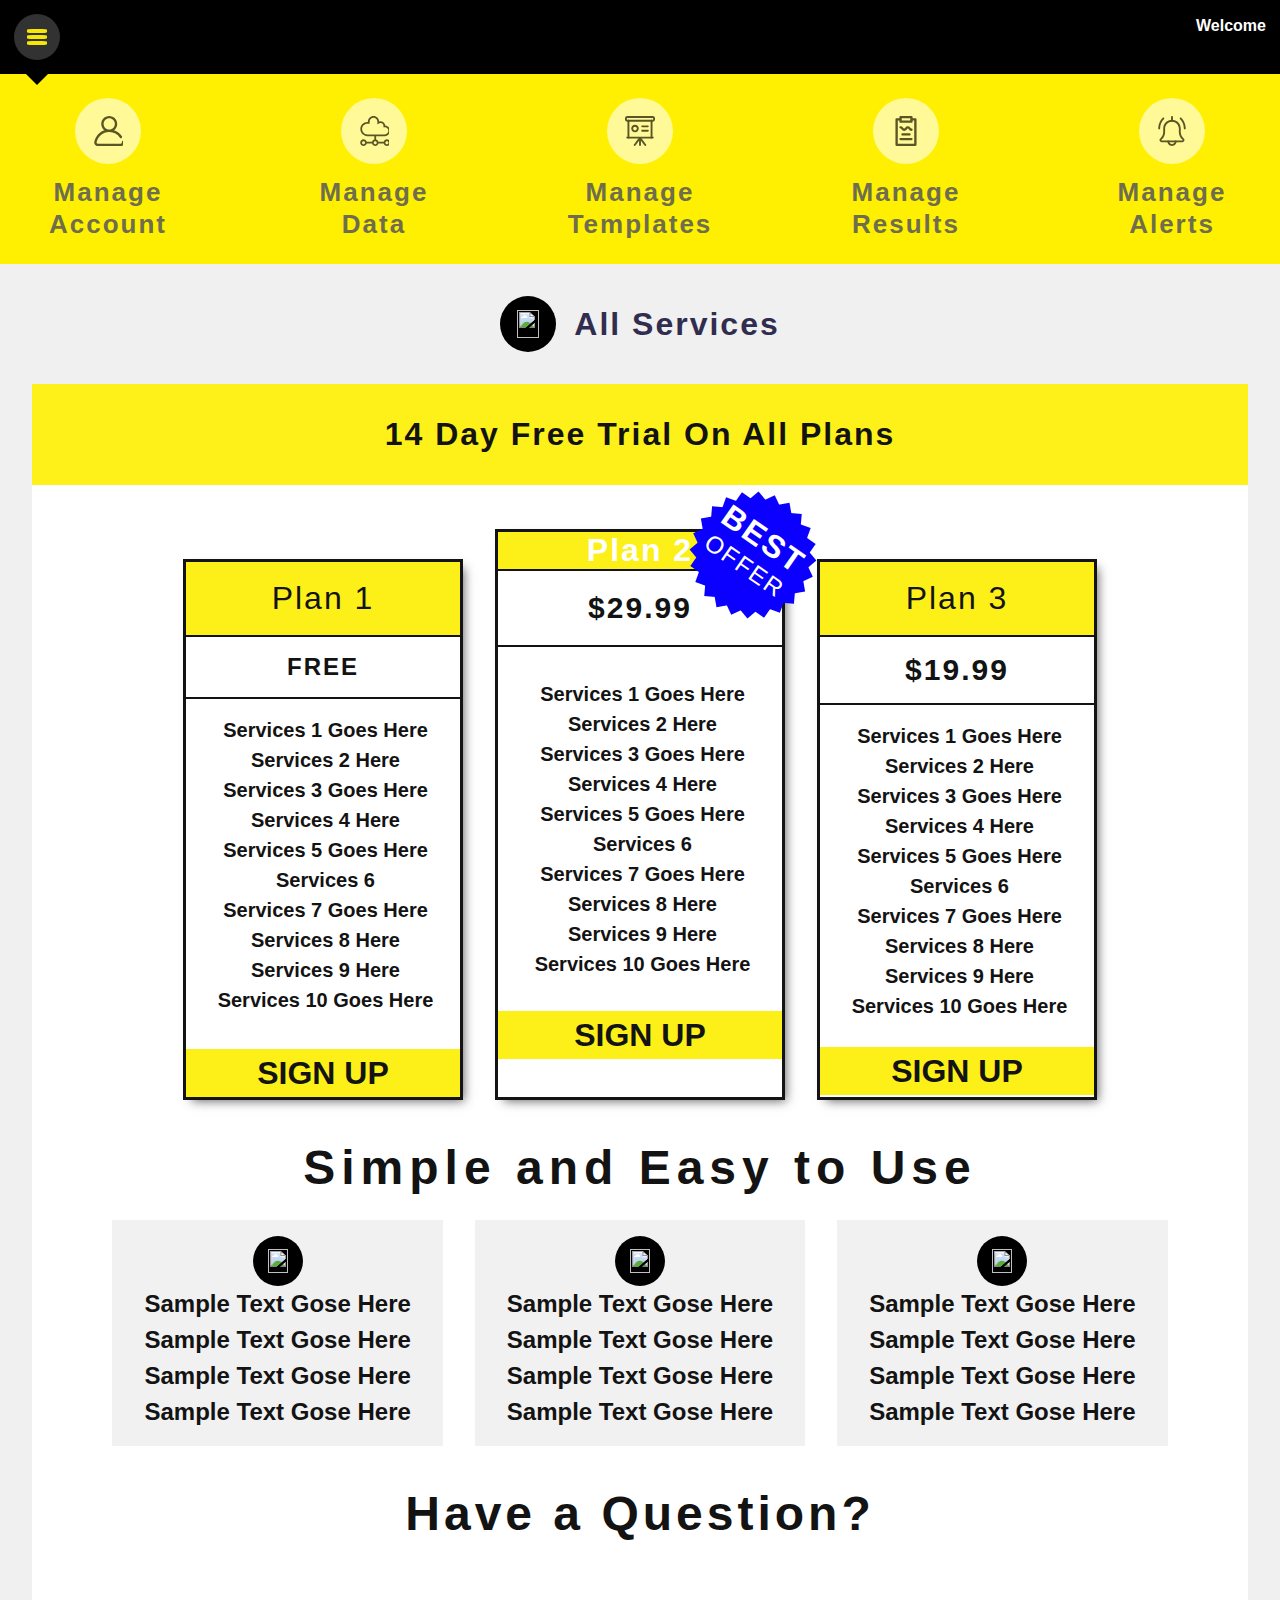
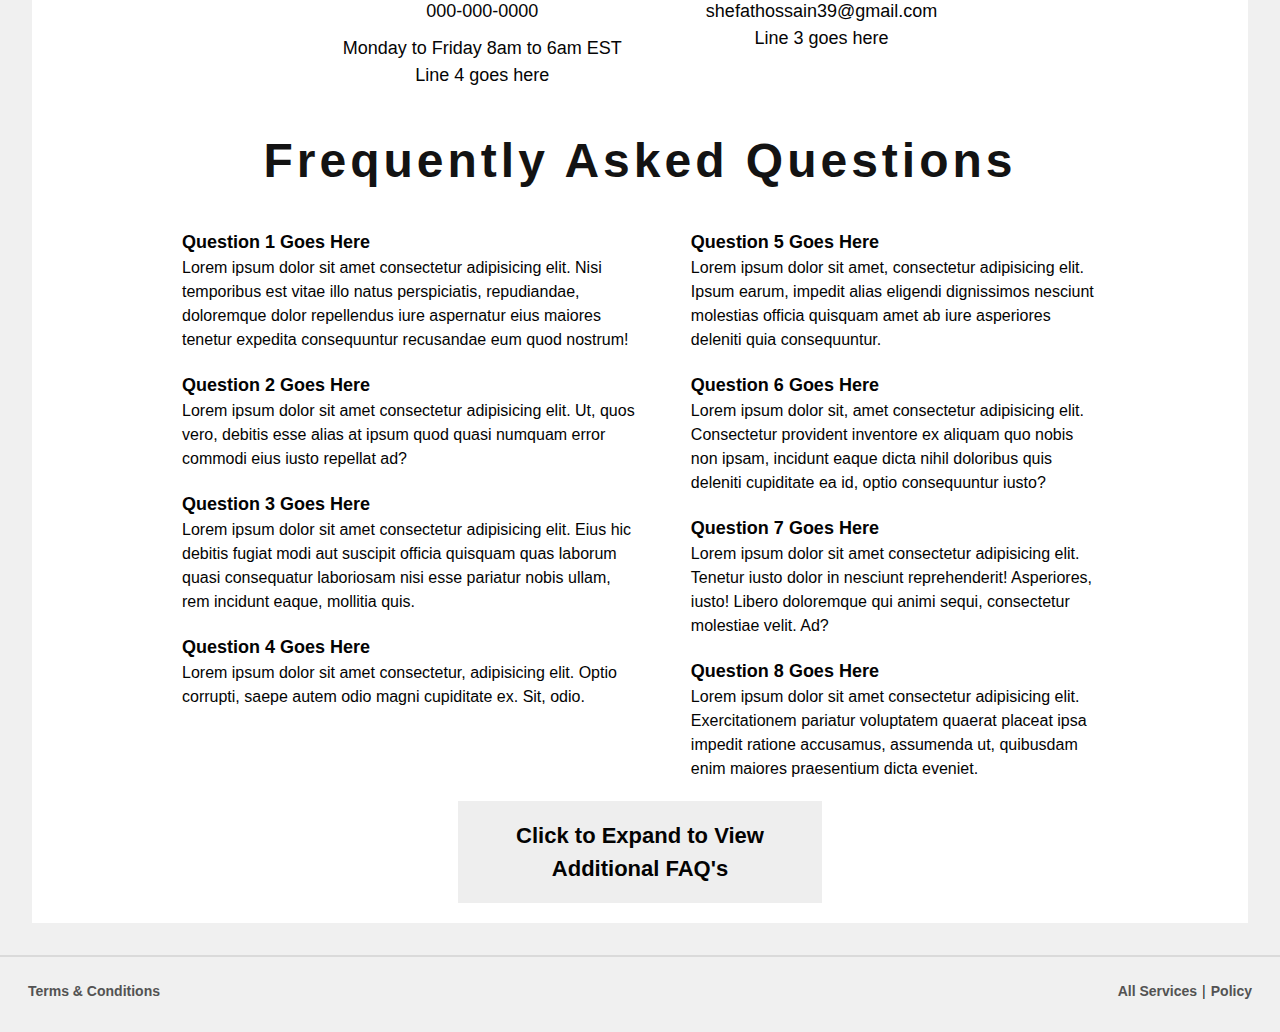
==== commit 89349826: "Merge branch 'sifat' into develop" ====
--- a/allservices.html
+++ b/allservices.html
@@ -284,11 +284,11 @@
                         <div class="starburst">
                             <span></span>
                         </div>
-                        <div class="ght8 star-text1">
-                            BEST
-                        </div>
-                        <div class="ght8 star-text2">
-                            OFFER
+                    </div>
+                    <div class="ght8">
+                        <div class="textboxgt8">
+                            <p class="star-text1">BEST</p>
+                            <P class="star-text2">OFFER</P>
                         </div>
                     </div>
                 </div>
--- a/css/allservices.css
+++ b/css/allservices.css
@@ -78,7 +78,7 @@
     top: -22px;
     right: -16px;
     transform: rotate(110deg);
-    user-select: none;
+    /* user-select: none; */
 }
 
 .starburst {
@@ -132,24 +132,32 @@
 
 #allserv-section .plan-box-2 .plan_name .ght8 {
     margin: 0;
-    /* letter-spacing: 3px; */
-    /* line-height: normal; */
+    position: absolute;
+    transform: rotate(35deg);
+    top: -32px;
+    right: 43px;
+}
+#allserv-section .plan-box-2 .plan_name .textboxgt8{
+    position: absolute;
+    top: 50%;
+    left: 50%;
+    transform: translate(-33%, 0%);
+    width: 250px;
+}
+#allserv-section .plan-box-2 .plan_name p{
+    margin: 0 auto;
+    padding: 0;
     color: #ffffff;
-    position: absolute;
-    transform: rotate(290deg);
+    text-align: center;
 }
 
 #allserv-section .plan-box-2 .plan_name .star-text1 {
-    top: 13px;
-    right: 16px;
-    font-size: 36px;
+    font-size: 32px;
     font-family: gilroy-bold, sans-serif;
     font-weight: 900;
 }
 
 #allserv-section .plan-box-2 .plan_name .star-text2 {
-    top: 34px;
-    right: -6px;
     font-size: 24px;
     font-family: gilroy-medium, sans-serif;
     font-weight: 500;
--- a/css/style.css
+++ b/css/style.css
@@ -117,18 +117,39 @@
   color: #787878;
 }
 
-.mynav .icon-box .icon:first-child {
-  padding-right: 32px;
+.mynav .icon-box .msg45 {
+  margin-right: 32px;
+}
+.mynav .icon-box .moni45 {
+  margin-right: 32px;
+}
+.mynav .icon-box .help45 {
+  margin-right: 32px;
 }
 .ftr-pad{
   padding-right: 16px !important;
 }
-.mynav .icon-box .icon:last-child {
-  padding-right: 22px;
+.mynav .icon-box .user45 {
+  margin-right: 32px;
+}
+.mynav .icon-box .logout45 {
+  margin-right: 22px;
+}
+
+/* FOR Terms page */
+.mynav .icon-box.other-page45 span{
+  margin-right: 16px;
+}
+.mynav .icon-box.other-page45 .logout45 {
+  margin-right: 22px;
 }
 
 .mynav .welcome-box p {
   text-align: right;
+}
+
+.mynav .welcome-box{
+  min-width: 80px;
 }
 
 .mynav .welcome-box .welcome {
@@ -367,6 +388,19 @@
   transition: all 0.3s ease;
   margin: auto;
   background: #f9f9f9;
+  position: relative;
+  z-index: 9;
+}
+
+.content .tab_2 .option_box:before {
+  content: "";
+  position: absolute;
+  z-index: -1;
+  top: 50%;
+  right: 0;
+  bottom: 0;
+  left: 0;
+  background: #ffffff;
 }
 
 .content .tab_2 .option_box .option-content-box {
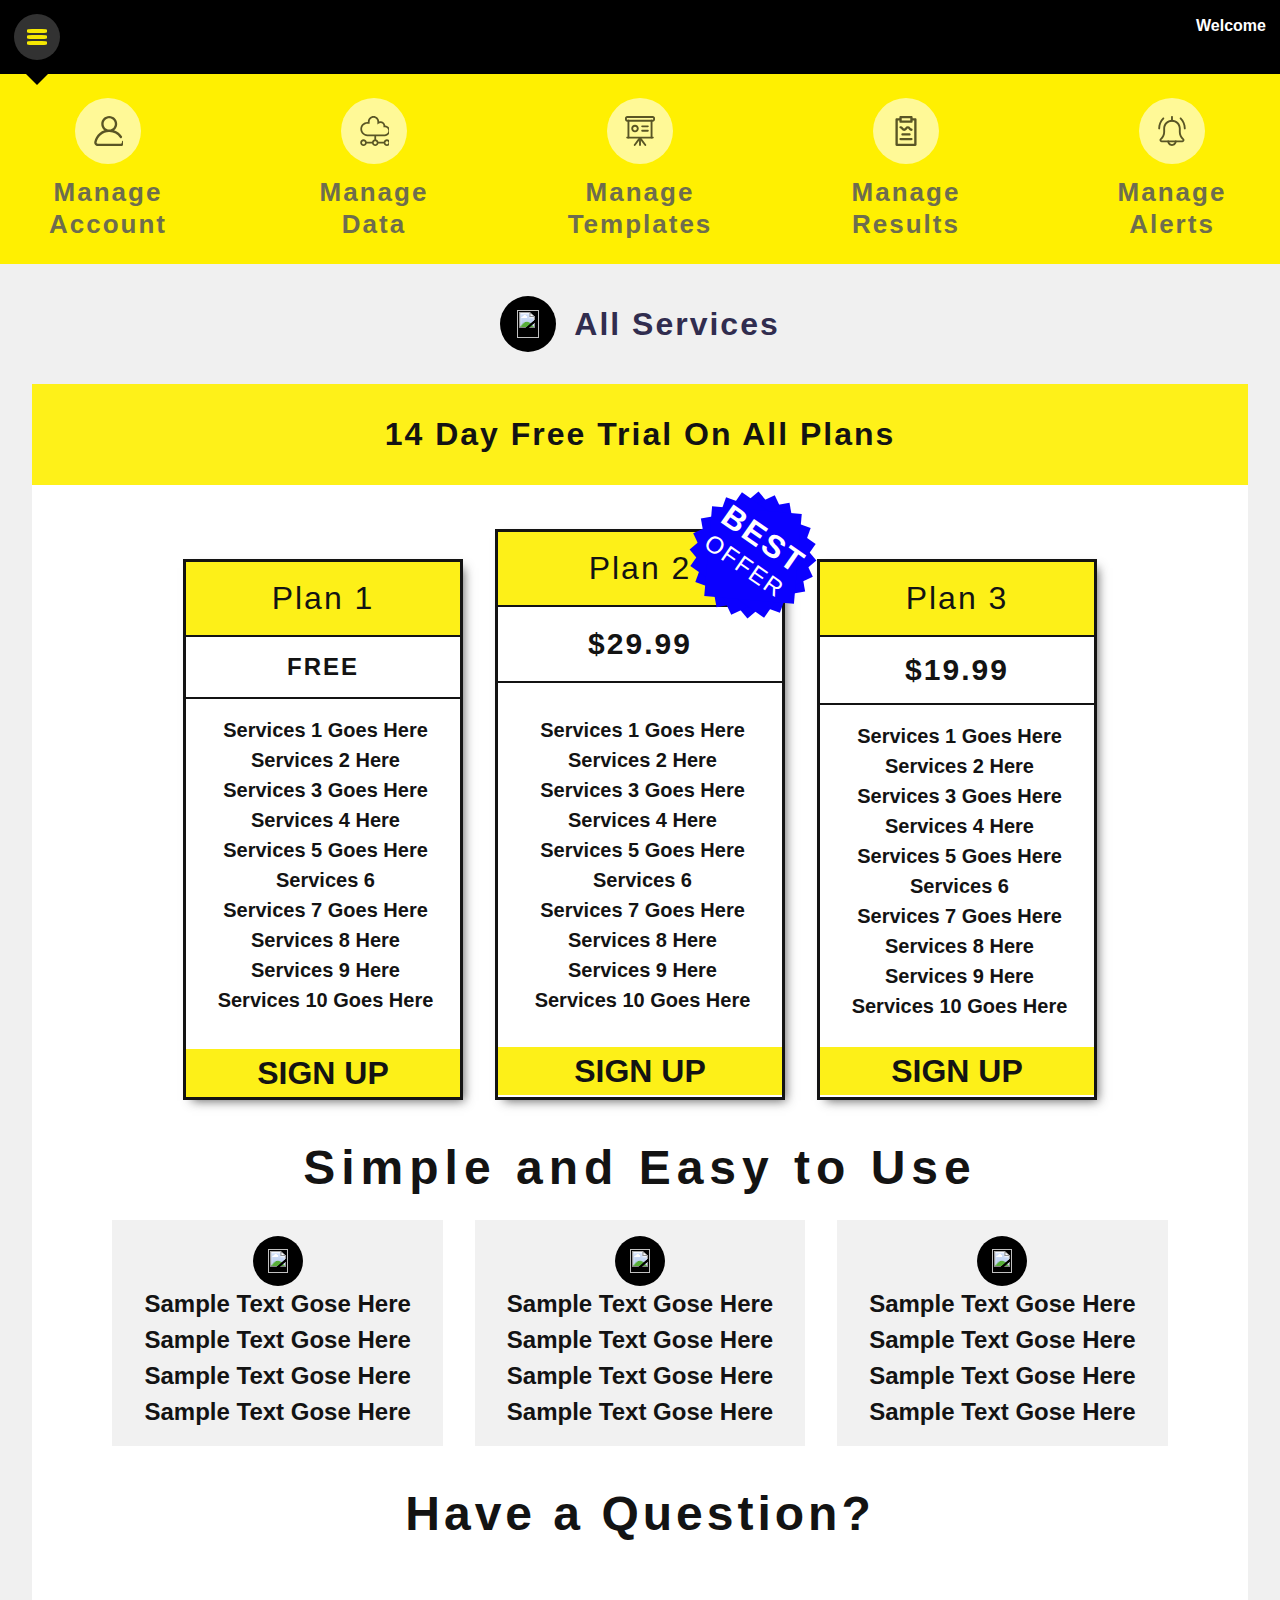
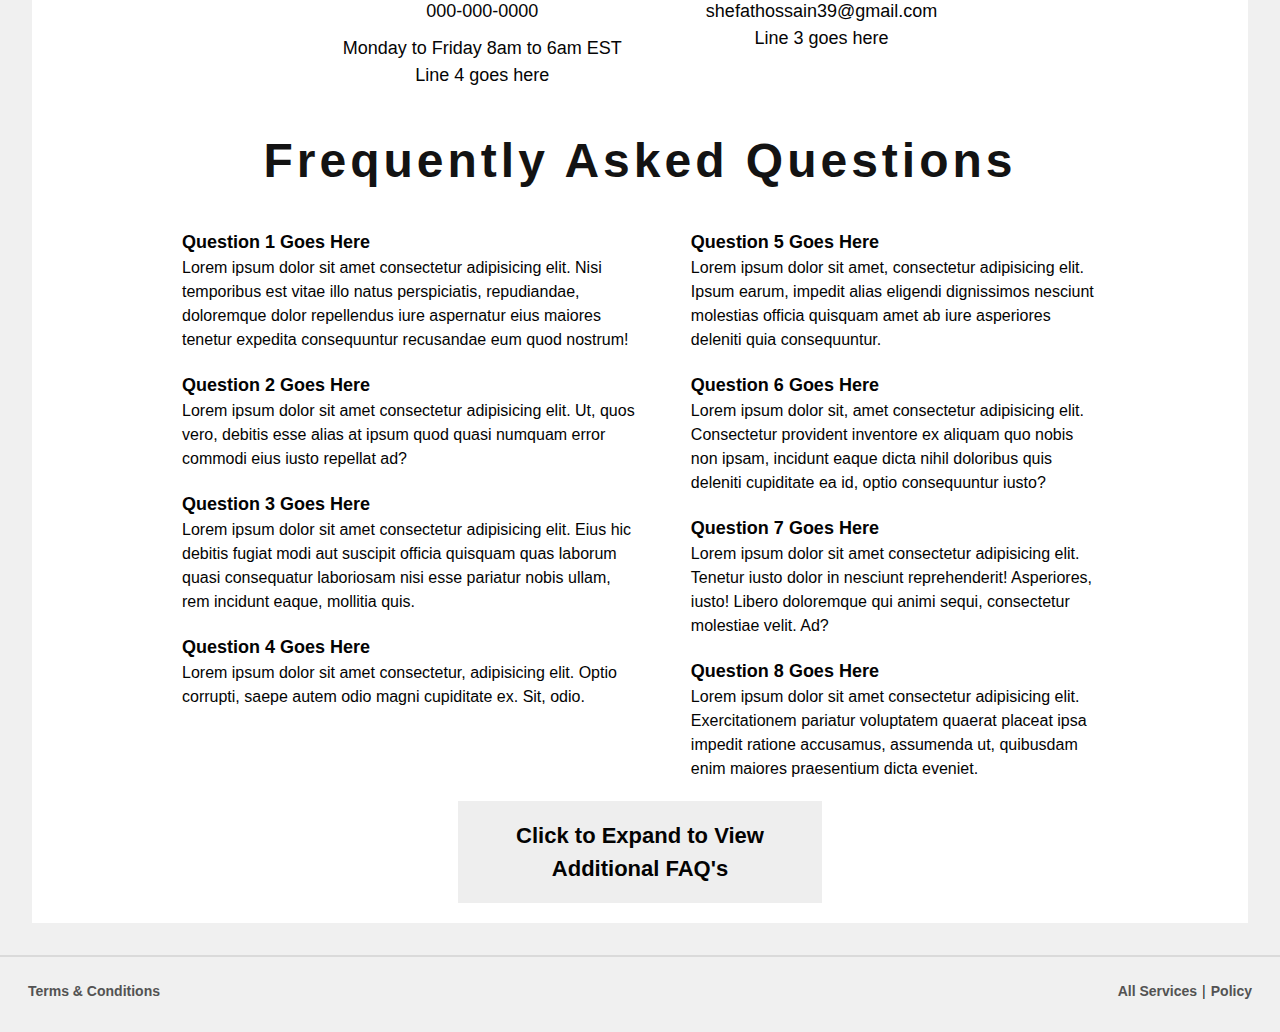
==== commit d90f9d0d: "Minor Chanages In Design" ====
--- a/allservices.html
+++ b/allservices.html
@@ -277,7 +277,7 @@
             </div>
             <div class="plan-box plan-box-2">
                 <div class="plan_name">
-                    <p>Plan 2</p>
+                    <p class="offer-text">Plan 2</p>
                     <div class="plan-star">
                         <!-- &#9733; -->
                         <!-- <i class="fas fa-star"></i> -->
--- a/css/allservices.css
+++ b/css/allservices.css
@@ -191,6 +191,18 @@
     text-align: center;
 }
 
+#allserv-section .plan_name p.offer-text{
+    font-size: 32px;
+    letter-spacing: 2px;
+    margin: 0;
+    line-height: normal;
+    color: #131313;
+    font-family: gilroy-medium, sans-serif;
+    font-weight: 500;
+    text-align: center;
+    padding: 18px 0;
+}
+
 #allserv-section .plan_price.free p {
     font-size: 24px;
 }
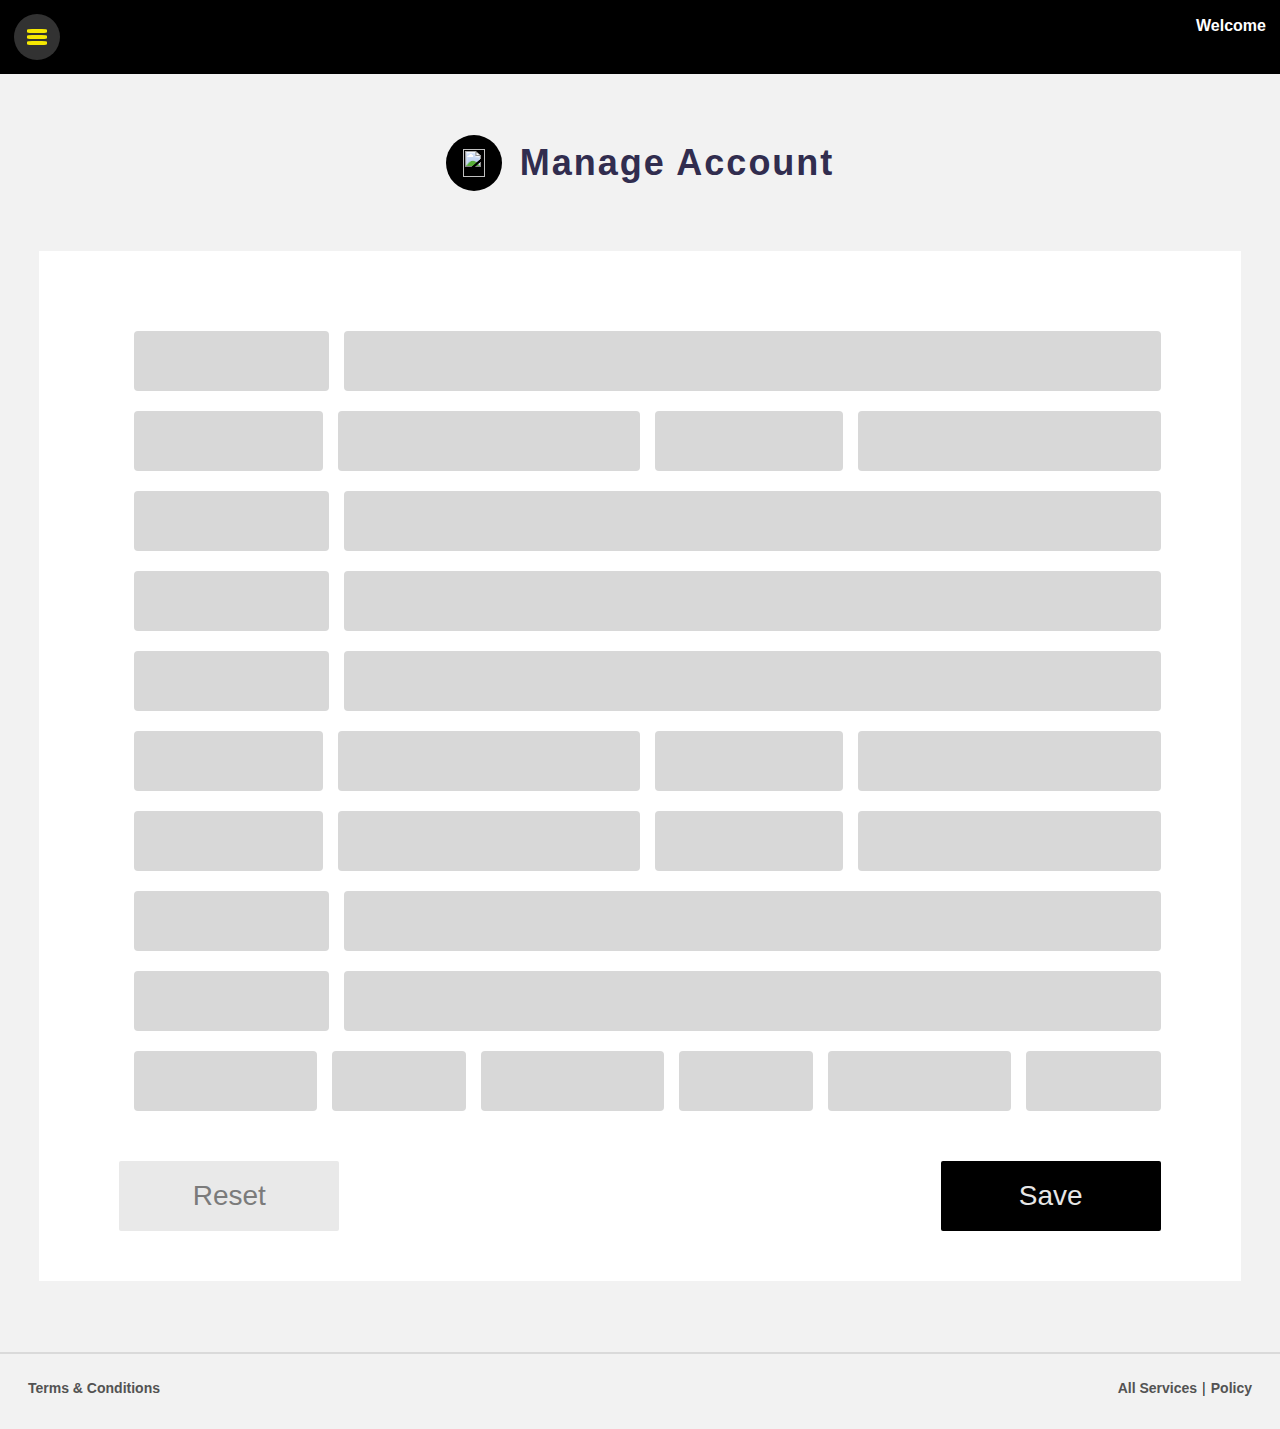
==== commit 20096c1e: "Main.html: Login Condition To Force Registration" ====
--- a/allservices.html
+++ b/allservices.html
@@ -5,20 +5,20 @@
     <meta charset="UTF-8">
     <meta name="viewport" content="width=device-width, initial-scale=1.0">
     <title>All Services</title>
-    <link rel="stylesheet" href="./css/all_min.css">
-    <link rel="stylesheet" href="./css/bootstrap.css">
-    <link rel="stylesheet" href="./css/allservices.css">
-    <link rel="stylesheet" href="./css/tooltip.css">
-    <link rel="stylesheet" href="./css/style.css">
-    <link rel="stylesheet" href="./css/login.css">
-    <link rel="stylesheet" href="./css/media.css">
+    <link rel="stylesheet" href="css/all_min.css">
+    <link rel="stylesheet" href="css/bootstrap.css">
+    <link rel="stylesheet" href="css/allservices.css">
+    <link rel="stylesheet" href="css/tooltip.css">
+    <link rel="stylesheet" href="css/style.css">
+    <link rel="stylesheet" href="css/login.css">
+    <link rel="stylesheet" href="css/media.css">
 
     <!-- JS Files  -->
-    <script src="./js/bootstrap.js" defer></script>
+    <script src="js/bootstrap.js" defer></script>
     <script src="https://cdn.jsdelivr.net/npm/popper.js@1.16.1/dist/umd/popper.min.js" defer></script>
     <script src="https://code.jquery.com/ui/1.10.4/jquery-ui.js" defer></script>
     <script src="https://cdnjs.cloudflare.com/ajax/libs/jquery-easing/1.3/jquery.easing.min.js" defer></script>
-    <script src="./js/navbar-script.js" defer></script>
+    <script src="js/navbar-script.js" defer></script>
 
 </head>
 
@@ -37,7 +37,7 @@
                 and scrolls...</p>
         </div>
         <div class="nav-items d-flex">
-            <div class="icon-box other-page45">
+            <div class="icon-box">
                 <span class="msg45" tooltip="Email Options" flow="down">
                     <i class="icon fas fa-envelope" onclick="checkMailIcon()"></i>
                 </span>
@@ -208,7 +208,7 @@
         <div class="hero-title">
             <div class="hero-box">
                 <div class="title-icon">
-                    <img src="./images/option_title.png" alt="">
+                    <img src="images/option_title.png" alt="">
                 </div>
                 <div class="mytitle">
                     <p class="">All Services</p>
@@ -404,7 +404,7 @@
             <div class="simple-use-row">
                 <div class="simple-use-box box0901">
                     <div class="simple-use-icon">
-                        <img src="./images/option_1.png" alt="">
+                        <img src="images/option_1.png" alt="">
                     </div>
                     <div class="simple-use-text">
                         <p>Sample Text Gose Here</p>
@@ -415,7 +415,7 @@
                 </div>
                 <div class="simple-use-box box0902">
                     <div class="simple-use-icon">
-                        <img src="./images/option_1.png" alt="">
+                        <img src="images/option_1.png" alt="">
                     </div>
                     <div class="simple-use-text">
                         <p>Sample Text Gose Here</p>
@@ -426,7 +426,7 @@
                 </div>
                 <div class="simple-use-box box0903">
                     <div class="simple-use-icon">
-                        <img src="./images/option_1.png" alt="">
+                        <img src="images/option_1.png" alt="">
                     </div>
                     <div class="simple-use-text">
                         <p>Sample Text Gose Here</p>
@@ -664,6 +664,13 @@
         <!-- FREQUENTLY ASKED QUESTIONS END -->
     </div>
     <!-- ============  ALL SERVICE SECTON END =============== -->
+    <script>
+        // LOGIN DATA PASS START
+        let enteringLoginStatus = localStorage.getItem("loginStatus");
+        if(enteringLoginStatus !="LOGGED_IN") {
+          window.location.href = "main.html";
+        }
+    </script>
     <section id="footer">
         <div class="footer-inner">
             <div class="footer-link">
@@ -691,7 +698,25 @@
         </div>
     </div>
     <!-- Login is required Modal start -->
-    <script src="./js/jquery.js"></script>
+    <!-- Submit Draft Info Modal start -->
+  <div class="modal fade submit-draft-info" data-backdrop="static" data-keyboard="false" id="submitting_Info">
+    <div class="modal-dialog modal-dialog-centered">
+        <div class="modal-content">
+            <div class="modal-body">
+                <div class="submit-info-container">
+                    <p class="submit-title">Submitting...</p>
+                    <div class="loading-bar">
+                        <div class="bar-animation"></div>
+                    </div>
+                    <p id="submitting_file_info">Submitting contact support</p>
+                </div>
+            </div>
+        </div>
+    </div>
+  </div>
+  <!-- Submit Draft Info Modal ends -->
+
+    <script src="js/jquery.js"></script>
     <script src="https://code.jquery.com/ui/1.10.4/jquery-ui.js"></script>
     <script>
         const currentUser = localStorage.getItem("currentUser");
@@ -707,7 +732,7 @@
     </script>
 
     <!-- JS FILES -->
-    <script src="./js/jquery.js"></script>
+    <script src="js/jquery.js"></script>
 
 </body>
 
--- a/css/style.css
+++ b/css/style.css
@@ -103,45 +103,34 @@
 
 /* rightside items start */
 
-.mynav .nav-items {
+.mynav .nav-items:not(:last-child) {
   margin-left: auto;
 }
 
 .mynav .icon-box {
-  margin-top: auto;
-  margin-bottom: auto;
+  /* margin-top: auto;
+  margin-bottom: auto; */
+  width: 200px;
+  display: flex;
+  justify-content: space-between;
+}
+
+.mynav .icon-box.termscondition-icon {
+  width: 80px;
+}
+.mynav .icon-box.login-icon {
+  width: 80px;
+  margin-right: 36px;
 }
 
 .mynav .icon-box .icon {
   font-size: 26px;
   color: #787878;
 }
-
-.mynav .icon-box .msg45 {
-  margin-right: 32px;
-}
-.mynav .icon-box .moni45 {
-  margin-right: 32px;
-}
-.mynav .icon-box .help45 {
-  margin-right: 32px;
-}
-.ftr-pad{
-  padding-right: 16px !important;
-}
-.mynav .icon-box .user45 {
-  margin-right: 32px;
-}
-.mynav .icon-box .logout45 {
-  margin-right: 22px;
-}
-
-/* FOR Terms page */
-.mynav .icon-box.other-page45 span{
-  margin-right: 16px;
-}
-.mynav .icon-box.other-page45 .logout45 {
-  margin-right: 22px;
+.mynav .icon-box i {
+  font-size: 26px;
+  color: #787878;
+  margin-top: 6px;
 }
 
 .mynav .welcome-box p {
@@ -149,7 +138,7 @@
 }
 
 .mynav .welcome-box{
-  min-width: 80px;
+  width: 110px;
 }
 
 .mynav .welcome-box .welcome {
@@ -170,9 +159,84 @@
   position: relative;
   color: #ffffff;
   margin: 0 auto;
-  width: 70%;
-}
-
+  width: 75%;
+}
+.marquee.login-marquee{
+  width: 80%;
+}
+.marquee.termscon-marquee{
+  width: 80%;
+}
+
+@media screen and (max-width: 1700px) {
+  .marquee {
+    width: 70%;
+  }
+  .marquee.termscon-marquee{
+    width: 75%;
+  }
+}
+@media screen and (max-width: 1400px) {
+  .marquee {
+    width: 65%;
+  }
+  .marquee.login-marquee{
+    width: 75%;
+  }
+  .marquee.termscon-marquee{
+    width: 70%;
+  }
+}
+@media screen and (max-width: 1200px) {
+  .marquee {
+    width: 60%;
+  }
+  .marquee.termscon-marquee{
+    width: 65%;
+  }
+}
+@media screen and (max-width: 992px) {
+  .mynav .icon-box {
+    width: 180px;
+  }
+  .mynav .icon-box i {
+    font-size: 24px;
+    margin-top: 8px;
+  }
+  .mynav .welcome-box{
+    width: 90px;
+  }
+  .marquee.login-marquee{
+    width: 70%;
+  }
+}
+@media screen and (max-width: 900px) {
+  .marquee {
+    width: 55%;
+  }
+  .marquee.login-marquee{
+    width: 65% !important;
+  }
+  .marquee.termscon-marquee{
+    width: 60%;
+  }
+}
+@media screen and (max-width: 820px) {
+  .marquee {
+    width: 50%;
+  }
+}
+@media screen and (max-width: 720px) {
+  .marquee {
+    width: 40% !important;
+  }
+  .marquee.login-marquee{
+    width: 60% !important;
+  }
+  .marquee.termscon-marquee{
+    width: 55% !important;
+  }
+}
 .marquee p {
   position: absolute;
   width: 100%;
@@ -403,6 +467,31 @@
   background: #ffffff;
 }
 
+.content .tab_2 .box-loading-animation:after {
+  content: "";
+  position: absolute;
+  left: 0;
+  top: 0;
+  width: 100%;
+  height: 100%;
+  transform: translateX(-100%);
+  background-image: linear-gradient(to left, transparent, rgba(255,255,255,0.5), transparent);
+  z-index: 2;
+
+  animation: box-loading-animation 1s infinite;
+}
+.content .tab_2 .box-loading-animation:before {
+  z-index: 0 !important;
+  top: 0 !important;
+  background: #d8d8d8 !important;
+}
+@keyframes box-loading-animation{
+  100%{
+      transform: translateX(100%);
+  }
+}
+
+
 .content .tab_2 .option_box .option-content-box {
   display: table-cell;
   vertical-align: middle;
@@ -724,9 +813,10 @@
 }
 
 .mytable1 tbody .records-count p {
-  float: left;
-  margin: 0;
-  margin-left: 30px;
+  /* float: left; */
+  margin: 0 auto;
+  text-align: center;
+  /* margin-left: 30px; */
   text-decoration: underline;
   color: #07ba6c;
 }
@@ -761,7 +851,8 @@
   background: #feffd6;
   color: #000000;
   border-radius: 50px;
-  margin-right: auto;
+  margin-right: 24px;
+  margin-left: auto;
 }
 
 .mytable1 tbody .actions39 .cancel-box {
@@ -773,6 +864,7 @@
   width: 25px;
   border-radius: 50%;
   cursor: pointer;
+  margin-right: auto;
 }
 
 .mytable1 tbody .actions39 .cancel-box i {
@@ -782,154 +874,6 @@
   left: 50%;
   transform: translate(-50%, -50%);
 }
-/* PAGINATION START */
-/* 
-#chartPage .pagination-table {
-  margin: 36px 0;
-}
-
-#chartPage .pagination-table .width-row-go {
-  width: 15%;
-}
-
-#chartPage .pagination-table .width-pagination {
-  width: 70%;
-}
-
-#chartPage .pagination-table .right-goto-page {
-  float: right;
-}
-
-#chartPage .pagination-table .left-row-no {
-  float: left;
-}
-
-#chartPage .pagination-table .left-row-no label,
-#chartPage .pagination-table .right-goto-page label {
-  font-family: gilroy-medium, sans-serif;
-  font-weight: 700;
-  font-size: 14px;
-  color: #545d7a;
-}
-
-#chartPage .pagination-table input#row-no6,
-#chartPage .pagination-table input#goto-page6 {
-  width: 60px;
-  height: 43px;
-  border-radius: 2px;
-  text-align: center;
-  margin-right: 10px;
-  filter: drop-shadow(8.5px 14.722px 17.5px rgba(95, 84, 233, 0.14));
-  background-color: #ffffff;
-  border: 1px solid #dde3f5;
-  font-family: gilroy-medium, sans-serif;
-  font-weight: 700;
-  font-size: 14px;
-  color: #545d7a;
-}
-
-#chartPage .pagination-table .right-goto-page {
-  padding-right: 5px;
-}
-
-#chartPage .pagination-table .pagination {
-  display: flex;
-  width: 100%;
-  align-items: center;
-  justify-content: center;
-}
-
-#chartPage .pagination-table .pagination .pagination-item {
-  text-decoration: none;
-  position: relative;
-  width: 40px;
-  height: 40px;
-  border-radius: 50%;
-  background-color: #ffffff;
-  border: 1px solid #dbe2f5;
-  display: flex;
-  font-size: 22px;
-  color: #545d7a;
-  font-weight: 500;
-  align-items: center;
-  justify-content: center;
-  overflow: hidden;
-  cursor: pointer;
-  transition: 0.2s ease-in-out;
-}
-
-#chartPage .pagination-table .pagination .page:not(:last-child) {
-  margin: 0 10px;
-}
-
-#chartPage .pagination-table .pagination .prev {
-  margin-right: 60px;
-  font-size: 24px;
-  color: #cccccc;
-}
-
-#chartPage .pagination-table .pagination .next {
-  font-size: 24px;
-  margin-left: 60px;
-  color: #cccccc;
-}
-
-#chartPage .pagination-table .pagination .prev:hover,
-#chartPage .pagination-table .pagination .next:hover {
-  background: #ffffff !important;
-  color: #000000 !important;
-}
-
-#chartPage .pagination-table .pagination .pagination-item:hover {
-  color: #fff;
-  background-color: #1d1d1d;
-  filter: drop-shadow(10.5px 18.187px 10.5px rgba(51, 56, 72, 0.23));
-}
-
-#chartPage .pagination-table .pagination .pagination-item.pagination-active {
-  color: #fff;
-  background-color: #1d1d1d;
-  filter: drop-shadow(10.5px 18.187px 10.5px rgba(51, 56, 72, 0.23));
-}
-
-@media screen and (max-width: 992px) {
-  #chartPage .pagination-table .width-row-go {
-    width: 22%;
-  }
-
-  #chartPage .pagination-table .width-pagination {
-    width: 56%;
-  }
-
-  #chartPage .pagination-table .pagination .pagination-item {
-    width: 35px;
-    height: 35px;
-    font-size: 18px;
-  }
-
-  #chartPage .pagination-table .pagination .page:not(:last-child) {
-    margin: 0 5px;
-  }
-
-  #chartPage .pagination-table .pagination .prev {
-    margin-right: 15px;
-    font-size: 18px;
-  }
-
-  #chartPage .pagination-table .pagination .next {
-    font-size: 18px;
-    margin-left: 15px;
-  }
-
-  #chartPage .pagination-table input#row-no6,
-  #chartPage .pagination-table input#goto-page6 {
-    width: 48px;
-    height: 35px;
-    margin-right: 5px;
-  }
-} */
-
-/* PAGINATION END */
 
 /* ======X=== MANAGE EXISTING TABLE END ======X=== */
 
@@ -939,7 +883,7 @@
 
 /* ==----=-=-=-=-=-=-=-=-=-=- OPTION TWO START ==----=-=--==-=-=-=-=-=-=- */
 
-.listing {
+.op2-listing-items {
   background: #ffffff;
   padding: 20px;
   margin: 0 3%;
@@ -1348,6 +1292,37 @@
 /* scrollbar customize end */
 
 /* ============= RECORDS FOUND END ============= */
+.record-loading{
+  position: relative;
+  width: 100%;
+  height: 385px;
+  border: 2px solid #000000;
+}
+.record-loading .records-title-loading{
+  background: #fff111;
+  padding: 20px;
+  margin-bottom: 8px;
+}
+.record-loading .records-title-loading .header{
+  width: 275px;
+  height: 25px;
+  border-radius: 4px;
+  left: 50%;
+  transform: translateX(-50%);
+}
+.record-loading .records-title-loading .sub-header{
+  width: 220px;
+  height: 18px;
+  border-radius: 4px;
+  left: 50%;
+  transform: translateX(-50%);
+}
+.record-loading .checkbox-table-loading {
+  margin: 0 8px;
+}
+.record-loading .checkbox-table-loading p{
+  height: 35px;
+}
 
 /* ==----=-=-=-XX=-=-=-=-=-=- OPTION TWO END ==----=-=-XX=-=-=-=-=-=-=- */
 
@@ -1581,8 +1556,8 @@
 }
 
 .detail-box .btn39 .mybtns-39 {
-  width: 120px;
-  height: 42px;
+  width: 130px;
+  height: 50px;
 }
 
 .detail-box .btn39 .mybtns-39 p {
@@ -1852,7 +1827,7 @@
 .pagination-table input#row-no3,
 .pagination-table input#row-no4,
 .pagination-table input#row-no5,
-.pagination-table input#res-row-no7,
+.pagination-table input.manRes-pagination-input,
 .pagination-table input#row-mnAlert,
 .pagination-table .paginationjs .paginationjs-go-input input {
   width: 60px;
@@ -1920,7 +1895,7 @@
   .pagination-table input#row-no3,
   .pagination-table input#row-no4,
   .pagination-table input#row-no5,
-  .pagination-table input#res-row-no7,
+  .pagination-table input.manRes-pagination-input,
   .pagination-table input#row-mnAlert,
   .pagination-table .paginationjs .paginationjs-go-input input {
     width: 50px;
@@ -1982,14 +1957,6 @@
   .content .tab_2 .option_box p {
     margin-top: 30px;
   }
-}
-
-.pagination-table #pagination-man-res-table .paginationjs .paginationjs-go-button input {
-  background-color: #f2f2f2 !important;
-}
-
-#pagination-man-res-table .width-row-go{
-  display: none;
 }
 
 
@@ -2353,10 +2320,10 @@
 .account-content .account-form-container .ac-button-row .reset,
 .account-content .account-form-container .ac-button-row .save  {
   box-shadow: none;
-  width: 200px;
+  width: 220px;
   height: 100%;
   font-family: gilroy-medium, sans-serif;
-  font-size: 32px;
+  font-size: 28px;
   background: #e9e9e9;
   color: #7b7b7b;
   transition: 150ms;
@@ -2382,6 +2349,18 @@
   color: #7b7b7b;
 }
 
+.mybtns-39.submit-btn.btn-done{
+  color: #ffffff;
+  border: none;
+  /* color: #595959; */
+  font-family: gilroy-bold, sans-serif;
+  font-weight: 600;
+}
+
+.mybtns-39.submit-btn.btn-done:hover{
+  background: #afaaaa;
+  color: #000000;
+}
 /* Terms and Condition STYLE START */
 #tc-section .footer-page{
   margin: 22px 50px;
@@ -2531,4 +2510,236 @@
   color: #ffffff;
   /* color: black; */
 }
-/* login Alert Popup design ends  */+/* login Alert Popup design ends  */
+
+.ac-loading{
+  position: relative;
+  background-color: #d8d8d8;
+  overflow: hidden;
+}
+
+.ac-loading-animation.ac-loading{
+  height: 100%;
+  border-radius: 4px;
+  margin: 30px 0px 30px 15px;
+}
+
+.ac-loading::after{
+  content: "";
+  position: absolute;
+  left: 0;
+  top: 0;
+  width: 100%;
+  height: 100%;
+  transform: translateX(-100%);
+  background-image: linear-gradient(to left, transparent, rgba(255,255,255,0.5), transparent);
+
+  animation: ac-loading 1s infinite;
+}
+
+@keyframes ac-loading{
+  100%{
+      transform: translateX(100%);
+  }
+}
+
+#account_form_content{
+  display: none;
+}
+
+#account_form_loading .ac-button-row{
+  margin-top: 80px;
+}
+
+#loading_acSave{
+  display: none;
+}
+
+
+/* Pagination animation for all table  */
+.pagination-loading-container{
+  display: flex;
+  height: 45px;
+  margin: 30px 0px;
+}
+.pagination-loading-container .row-per-page{
+  width: 330px;
+  display: flex;
+}
+.pagination-loading-container .row-per-page .row-input{
+  height: 100%;
+  width: 60px;
+}
+.pagination-loading-container .number-of-page{
+  width: calc(100% - 530px);
+  display: flex;
+  justify-content: center;
+}
+.pagination-loading-container .number-of-page .page-num:not(:last-child) {
+  margin: 0 12px;
+}
+.pagination-loading-container .number-of-page .page-num:first-child{
+  margin-right: 40px;
+  margin-left: 0px;
+}
+.pagination-loading-container .number-of-page .page-num:last-child{
+  margin-left: 40px;
+}
+.pagination-loading-container .goto-page{
+  width: 200px;
+  display: flex;
+  justify-content: flex-end;
+}
+.pagination-loading-container .goto-page .goto-input{
+  height: 100%;
+  width: 60px;
+}
+.pagination-loading-container .row-per-page p,
+.pagination-loading-container .goto-page p{
+  margin-left: 10px;
+  margin-top: 12px;
+}
+.pagination-loading{
+  position: relative;
+  background-color: #d8d8d8;
+  overflow: hidden;
+}
+
+.pagination-loading-animation.pagination-loading{
+  height: 100%;
+  border-radius: 4px;
+}
+.pagination-loading-animation.pagination-loading.page-num{
+  height: 100%;
+  width: 45px;
+  border-radius: 50%;
+}
+
+.pagination-loading::after{
+  content: "";
+  position: absolute;
+  left: 0;
+  top: 0;
+  width: 100%;
+  height: 100%;
+  transform: translateX(-100%);
+  background-image: linear-gradient(to left, transparent, rgba(255,255,255,0.5), transparent);
+
+  animation: loading-pagination 1s infinite;
+}
+
+@keyframes loading-pagination{
+  100%{
+      transform: translateX(100%);
+  }
+}
+
+.manage-exist-table-details{
+  padding: 10px 0 5px 20px;
+}
+.table-records-wrap .table-records {
+  display: flex;
+}
+
+.table-records-wrap .table-records p:first-child {
+  font-family: gilroy-medium, sans-serif;
+  font-size: 14px;
+  font-weight: 600;
+  color: #000000;
+}
+
+.table-records p:first-child span {
+  margin: 0px 5px;
+}
+
+.table-records-wrap .table-records p:last-child {
+  font-family: gilroy-regular, sans-serif;
+  font-size: 14px;
+  font-weight: 600;
+  color: #000000;
+}
+
+.table-records p:last-child span {
+  margin: 0px 5px;
+}
+
+.table-records p:last-child span:last-child {
+  margin: 0;
+  margin-left: 5px;
+}
+
+.table-records-loading{
+  margin-bottom: 15px;
+  height: 20px !important;
+  width: 220px;
+  display: none;
+}
+
+.checkbox-table-loading{
+  margin: 4px 0px 0px 4px;
+}
+
+#noteswindow .checkbox-table-loading,
+#noteswindow_style2 .checkbox-table-loading,
+#rowdetails .checkbox-table-loading,
+#rowdetails_style2 .checkbox-table-loading,
+#viewtwo .checkbox-table-loading,
+#viewtwo_style2 .checkbox-table-loading{
+  margin: 0px;
+}
+
+.outer_scroll_doubleclick .checkbox-table-loading{
+  margin: 0px;
+  border-radius: 4px;
+  display: none;
+}
+
+.popup-loading{
+  position: relative;
+  /* background-color: #b8b8b8; */
+  /* background-color: #c8c8c8; */
+  background-color: #d8d8d8;
+  overflow: hidden;
+}
+
+.popup-loading-animation.popup-loading{
+  margin-bottom: 4px;
+  min-height: 23.5px;
+  /* height: 100%; */
+  /* border-radius: 4px; */
+}
+
+#noteswindow .popup-loading-animation.popup-loading,
+#noteswindow_style2 .popup-loading-animation.popup-loading,
+#rowdetails .popup-loading-animation.popup-loading,
+#rowdetails_style2 .popup-loading-animation.popup-loading,
+#viewtwo .popup-loading-animation.popup-loading,
+#viewtwo_style2 .popup-loading-animation.popup-loading{
+  min-height: 19px;
+  border-radius: 2px;
+}
+
+.outer_scroll_doubleclick .popup-loading-animation.popup-loading{
+  min-height: 23px;
+  margin: 2px;
+  border-radius: 2px;
+}
+
+.popup-loading::after{
+  content: "";
+  position: absolute;
+  left: 0;
+  top: 0;
+  width: 100%;
+  height: 100%;
+  transform: translateX(-100%);
+  background-image: linear-gradient(to left, transparent, rgba(255,255,255,0.5), transparent);
+
+  animation: popuploading 1s infinite;
+}
+
+@keyframes popuploading{
+  100%{
+      transform: translateX(100%);
+  }
+}--- a/css/login.css
+++ b/css/login.css
@@ -406,4 +406,137 @@
     z-index: 3;
     font-size: 22px;
 }
-  +
+
+/* ================================================ */
+/* thank you pop-up-for-generate button style starts */
+.generate-button-click-popup {
+    width: 358px;
+    height: 265px;
+    /* -webkit-box-shadow: 5px 5px 10px -4px rgba(51, 51, 51, 0.75);
+    -moz-box-shadow: 5px 5px 10px -4px rgba(51, 51, 51, 0.75);
+    box-shadow: 5px 5px 10px -4px rgba(51, 51, 51, 0.75); */
+    -webkit-box-shadow: 0px 0px 10px 3px rgba(255, 255, 255, 1);
+    -moz-box-shadow: 0px 0px 10px 3px rgba(255, 255, 255, 1);
+    box-shadow: 0px 0px 10px 3px rgba(255, 255, 255, 1);
+}
+
+.generate-button-popup-header-title {
+    background-color: #000;
+    color: #fff;
+    text-align: center;
+    height: 65px;
+    width: 100%;
+    line-height: 65px;
+}
+
+.generate-button-popup-header-title p {
+    padding-bottom: 0;
+    text-transform: uppercase;
+    font-size: 20px;
+    font-weight: 500;
+    margin: 0;
+}
+
+.generate-button-popup-body-content {
+    margin: 15px 25px;
+    text-align: center;
+    border-radius: 4px;
+    border: 1px solid grey;
+    background-color: #f9f9fb;
+}
+
+.generate-button-popup-body-content p {
+    margin: 0;
+    padding: 20px 40px;
+    font-size: 20px;
+    font-weight: 500;
+    color: #787878;
+}
+
+.generate-button-click-popup-wrapper .generate-popup {
+    margin-top: 5px;
+    margin-right: 25px;
+    float: right;
+}
+
+.generate-button-click-popup-wrapper .generate-popup .gn-close-btn {
+    width: 110px;
+    font-size: 18px;
+    background: #e9e9e9;
+    color: black;
+    font-weight: bold;
+    transition: 150ms;
+    outline: none;
+    border: 0 none;
+    border-radius: 2px;
+    cursor: pointer;
+    padding: 6px 0px;
+}
+
+.generate-button-click-popup-wrapper .generate-popup .gn-close-btn:hover,
+.generate-button-click-popup-wrapper .generate-popup .gn-close-btn:focus {
+    background: #000000;
+    color: #e6e6e6;
+}
+
+#loginOnlyThankModal .modal-dialog {
+    width: 360px;
+    border: 0;
+    border-radius: 0 !important;
+}
+
+#loginOnlyThankModal .modal-content .modal-body {
+    padding: 0;
+    border-radius: 0 !important;
+}
+
+/* thank you pop-up-for-generate button style ends */
+/* ===================XXXXXXXXXXX================= */
+
+/* submitting loading animation  */
+.loading-bar { 
+    position: relative; 
+    width: 100%; 
+    height: 15px; 
+    background-color: #797979; 
+    overflow: hidden; 
+  }
+  .bar-animation { 
+    position: absolute;
+    width: 15%; 
+    height: 15px; 
+    background-color: #186E00; 
+  } 
+  
+  .submit-draft-info .modal-dialog{
+    max-width: 700px;
+    height: 350px;
+  }
+  .submit-draft-info .submit-info-container{
+    margin: 10px 25px;
+  }
+  .submit-draft-info .submit-title{
+    font-family: gilroy-medium;
+    font-size: 28px;
+    font-weight: 900;
+  }
+  .submit-draft-info #submitting_file_info{
+    font-family: gilroy-medium;
+    font-size: 20px;
+  }
+  
+  #submitting_Info.modal{
+    background-color: rgb(0, 0, 0, 0.4) !important;
+  }
+
+
+.modal-force-recovery-email{
+    /* overflow:hidden !important;
+    padding-right: 17px !important; */
+}
+
+.modal-force-recovery-email .modal{
+    /* overflow-x:hidden !important;
+    overflow-y:auto !important; */
+}--- a/css/media.css
+++ b/css/media.css
@@ -39,6 +39,13 @@
     }
 
     /* SVG / ICON and TEXT BOX SETTINGS END */
+}
+
+/*  0px to 1250px  */
+@media only screen and (max-width:1299px){
+    .mytable1 tbody .actions39 a {
+        margin-right: 6px;
+      }
 }
 
 /*  0px to 992px  */
